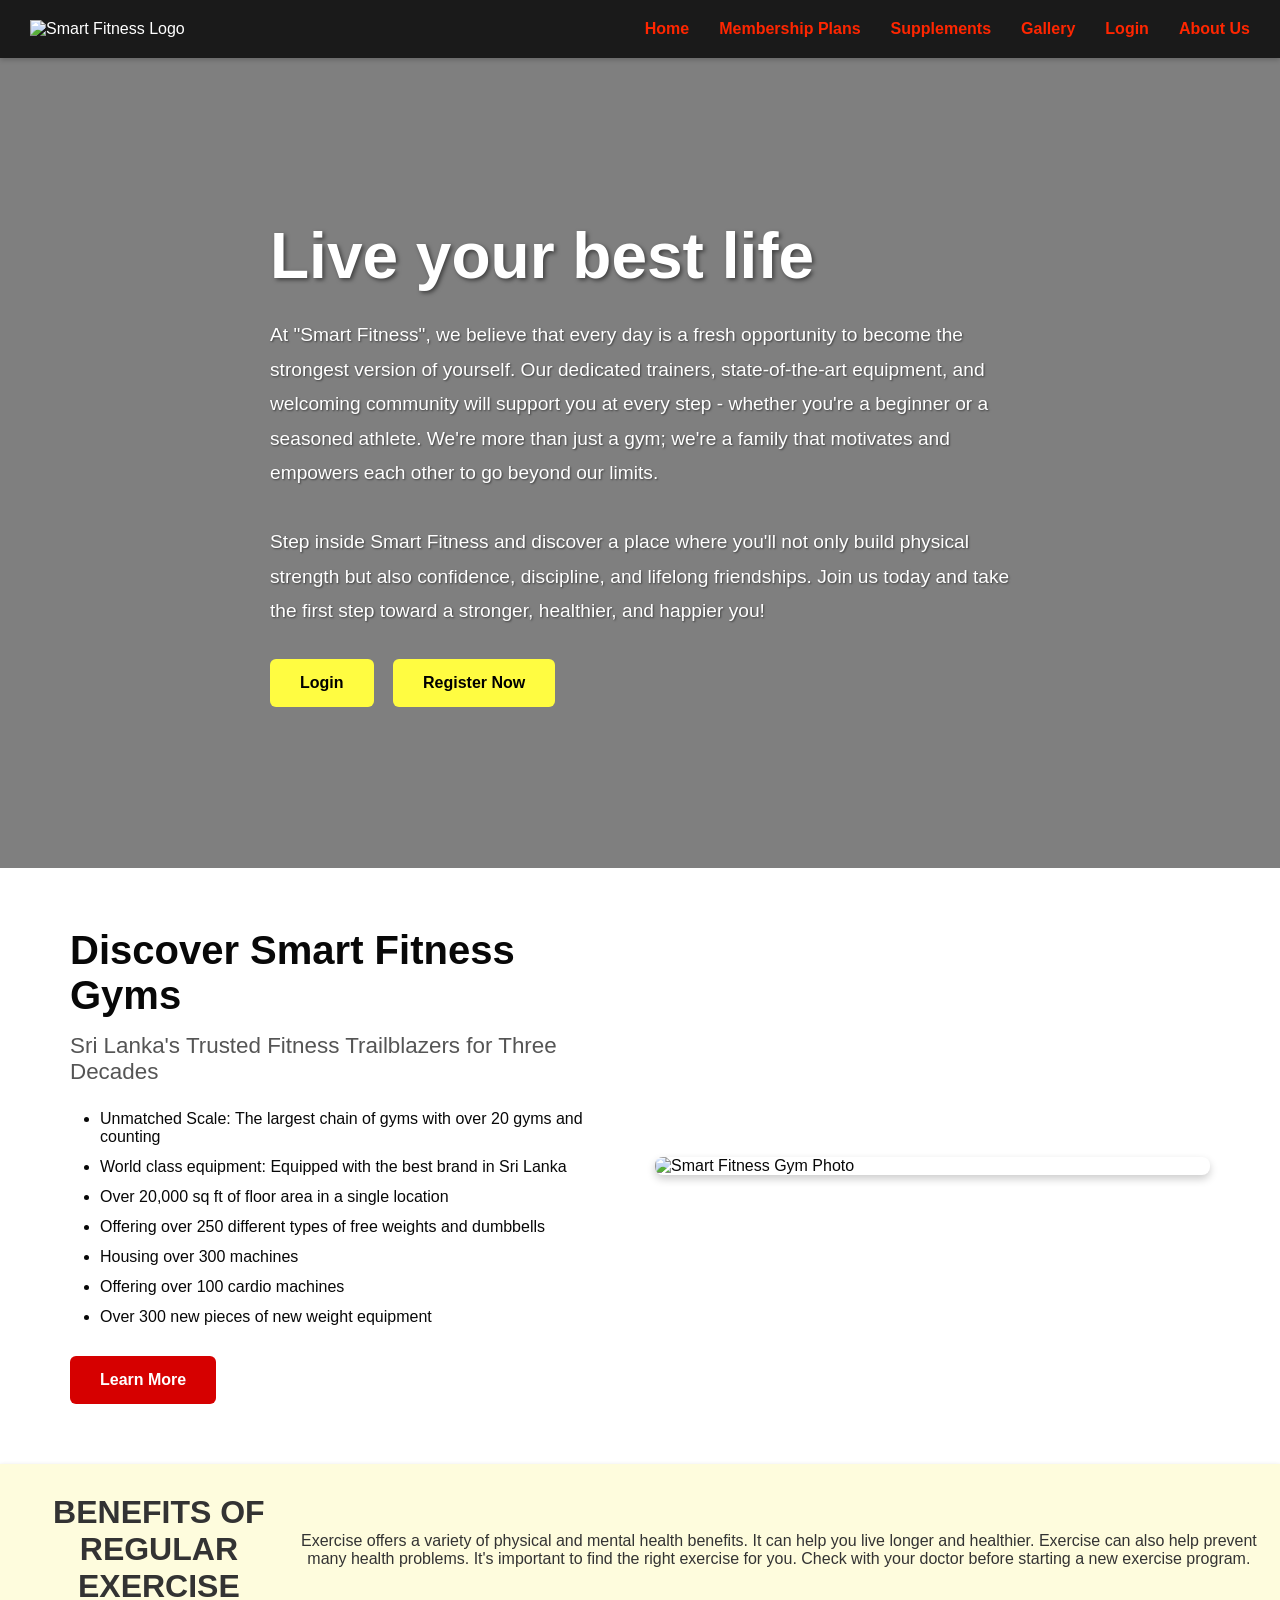
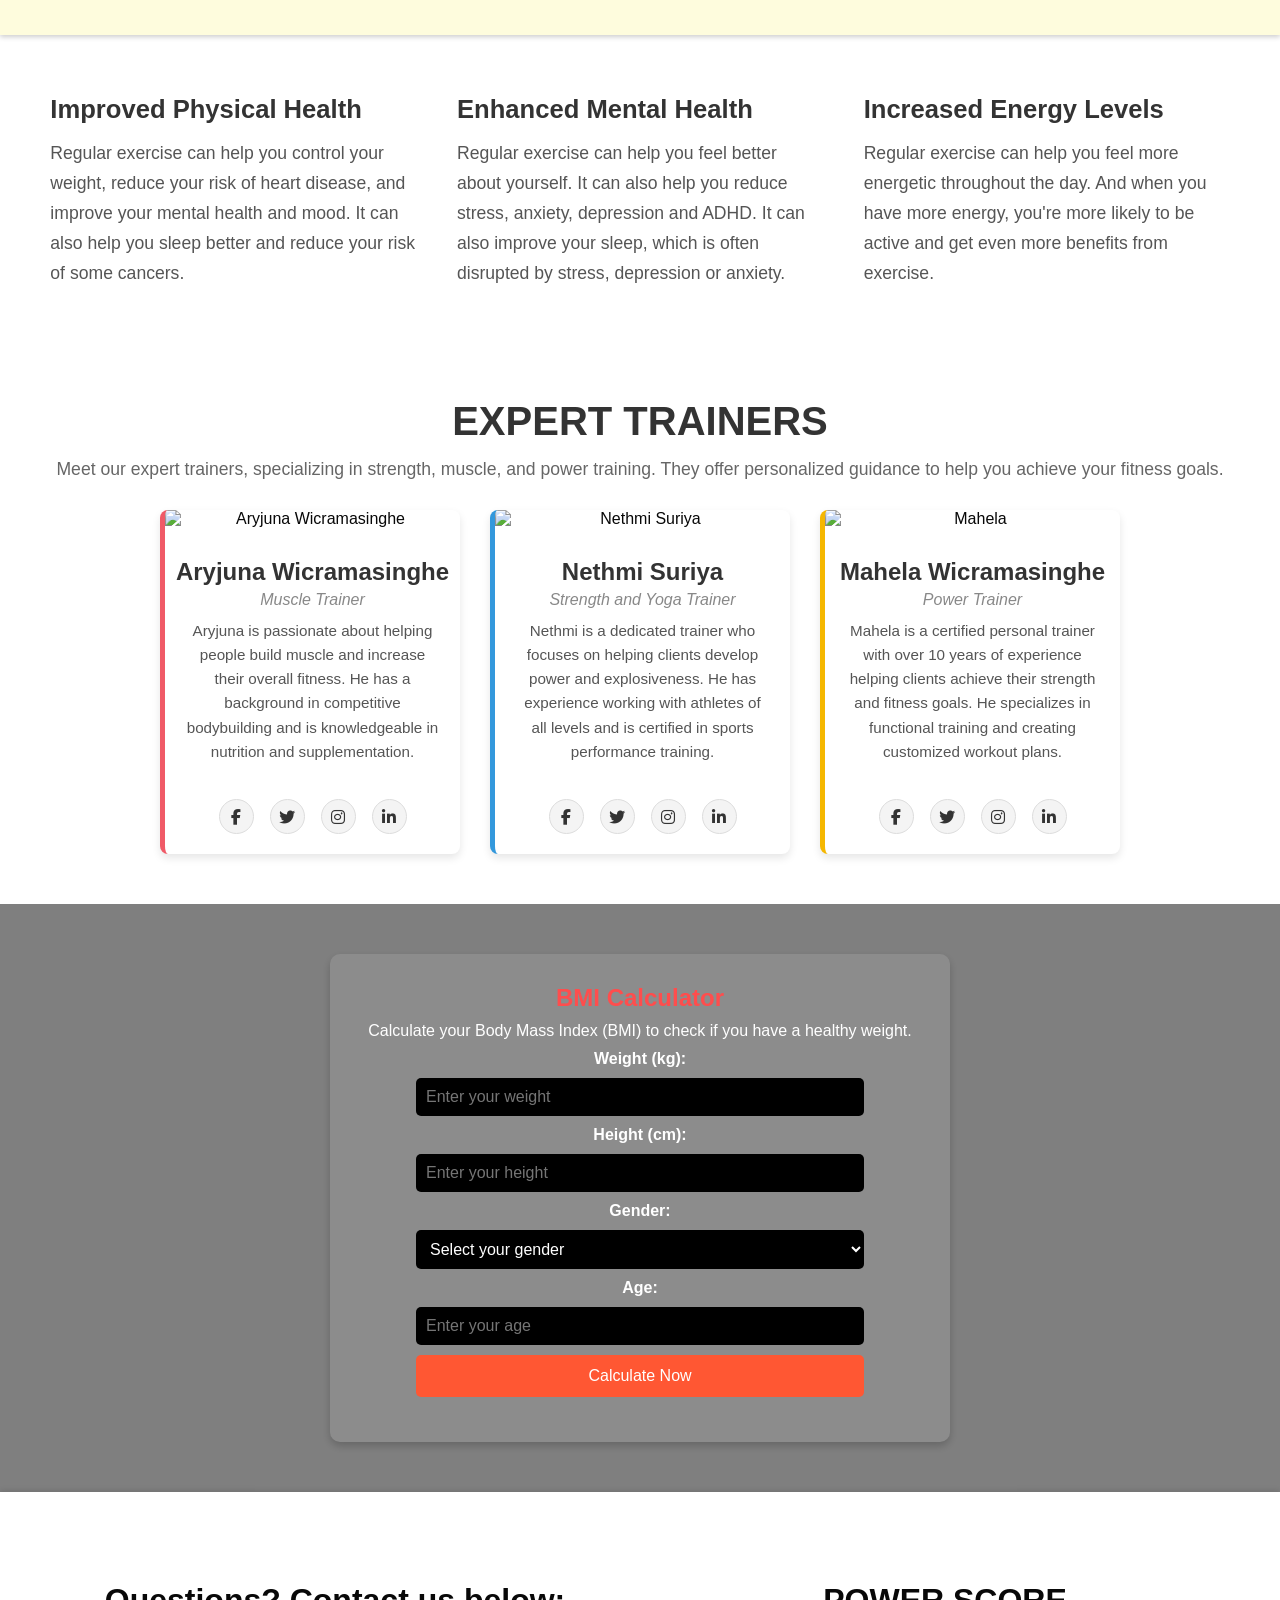
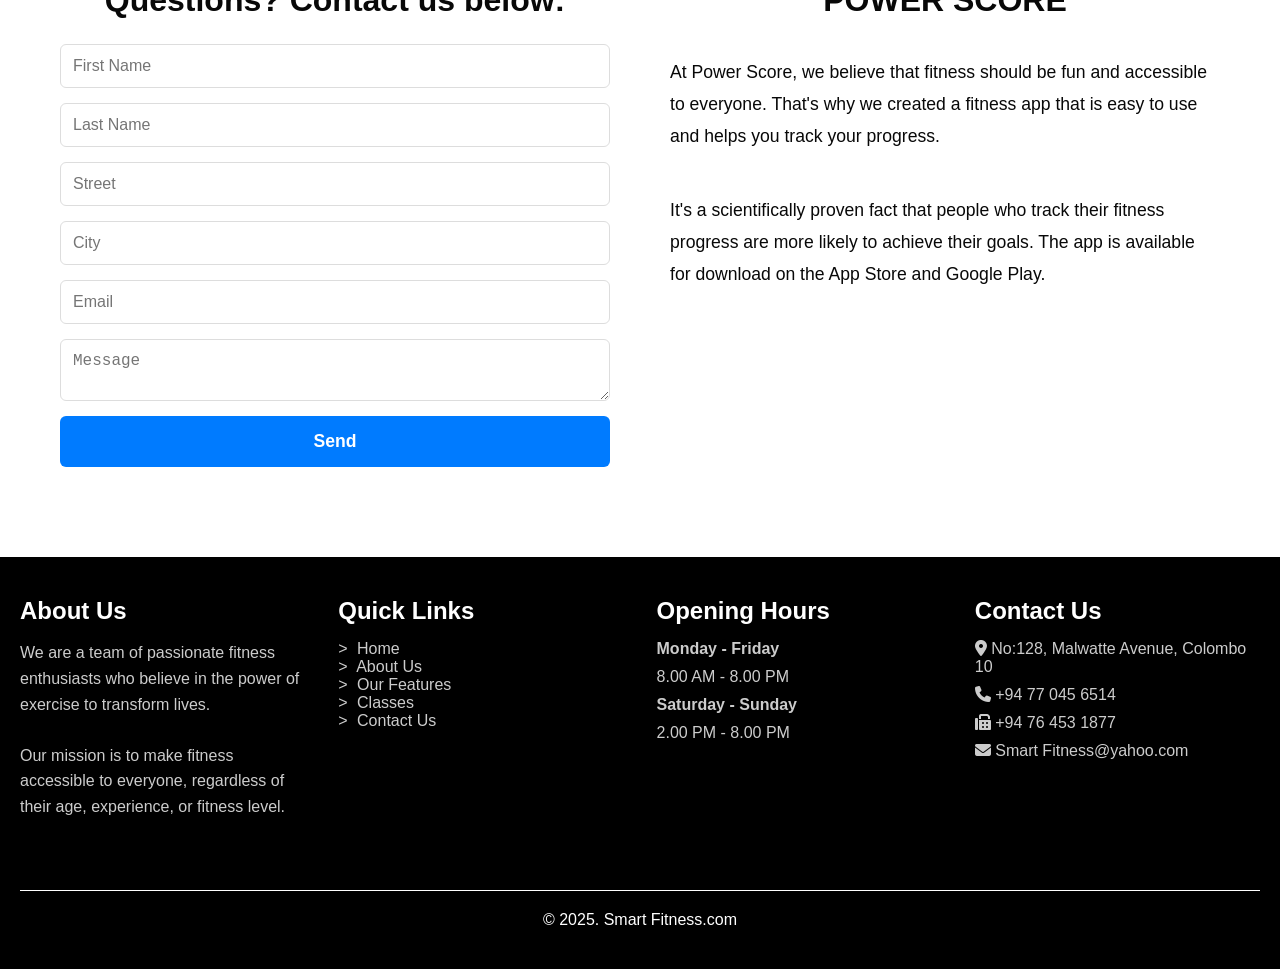
==== src/main/resources/templates/index.html @ 5c9c10d5 "Update README.md new" ====
<!DOCTYPE html>
<html lang="en">

<head>
    <meta charset="UTF-8">
    <meta name="viewport" content="width=device-width, initial-scale=1.0">
    <title>Smart Fitness Gyms</title>
    <link rel="stylesheet" href="style.css">
    <link rel="stylesheet" href="https://cdnjs.cloudflare.com/ajax/libs/font-awesome/6.4.0/css/all.min.css">
    <style>
        * {
            margin: 0;
            padding: 0;
            box-sizing: border-box;
            transition: all 0.3s ease-in-out;
        }

        body {
            font-family: 'Segoe UI', Tahoma, Geneva, Verdana, sans-serif;
            background-color: #f4f4f4;
            color: #333;
            animation: fadeIn 1s ease-in-out;
        }

        /* Header / Nav */
        header {
            display: flex;
            align-items: center;
            justify-content: space-between;
            padding: 20px 30px;
            background-color: #1a1a1a;
            color: white;
            box-shadow: 0 2px 5px rgba(0, 0, 0, 0.2);
        }

        .main-header {
            background-color: #1a1a1a;
        }

        .benefits-header {
            background-color: #fefcdd;
            color: #333;
            text-align: center;
            padding: 30px 20px;
        }

        header .logo img {
            height: 60px;
            width: auto;
            transition: transform 0.3s ease;
        }

        header .logo img:hover {
            transform: scale(1.1);
        }

        nav ul {
            list-style: none;
            display: flex;
            gap: 30px;
        }

        nav ul li a {
            color: #ff2600;
            text-decoration: none;
            font-weight: 600;
            position: relative;
        }

        nav ul li a::before {
            content: '';
            position: absolute;
            width: 100%;
            height: 2px;
            bottom: -5px;
            left: 0;
            background-color: #0433ff;
            visibility: hidden;
            transform: scaleX(0);
            transition: all 0.3s ease-in-out 0s;
        }

        nav ul li a:hover::before {
            visibility: visible;
            transform: scaleX(1);
        }

        nav ul li a:hover {
            color: #0433ff;
        }

        /* Hero Section */
        .hero {
            position: relative;
            height: 90vh;
            display: flex;
            align-items: center;
            justify-content: center;
            text-align: left;
            color: #ffffff;
            background-size: cover;
            background-position: center;
            animation: changeBackground 15s infinite ease-in-out;
        }

        .overlay {
            position: absolute;
            top: 0;
            left: 0;
            right: 0;
            bottom: 0;
            background-color: rgba(0, 0, 0, 0.5);
        }

        .hero-content {
            position: relative;
            max-width: 800px;
            padding: 0 30px;
            opacity: 0;
            animation: fadeInUp 1s ease-in-out forwards;
            animation-delay: 0.5s;
        }

        .hero-content h1 {
            font-size: 4rem;
            margin-bottom: 25px;
            text-shadow: 2px 2px 4px rgba(0, 0, 0, 0.5);
        }

        .hero-content p {
            font-size: 1.2rem;
            margin-bottom: 30px;
            line-height: 1.8;
            text-shadow: 1px 1px 2px rgba(0, 0, 0, 0.5);
        }

        .hero-buttons .btn {
            display: inline-block;
            background-color: #fffc41;
            color: #000000;
            padding: 15px 30px;
            margin-right: 15px;
            text-decoration: none;
            border-radius: 6px;
            font-weight: 600;
            transition: transform 0.3s ease, background-color 0.3s ease;
            opacity: 0;
            animation: fadeInUp 1s ease-in-out forwards;
            animation-delay: 1s;
        }

        .hero-buttons .btn:hover {
            background-color: #ff2600;
            transform: translateY(-5px);
        }

        /* Container for the Two-Column Layout */
        .container {
            display: flex;
            flex-wrap: wrap;
            max-width: 1200px;
            margin: 60px auto;
            padding: 0 30px;
        }

        /* Text Column */
        .info {
            flex: 1;
            margin-right: 30px;
            animation: slideInLeft 1s ease-in-out;
        }

        .info h1 {
            font-size: 2.5rem;
            margin-bottom: 15px;
        }

        .subtitle {
            font-size: 1.4rem;
            margin-bottom: 25px;
            color: #555;
        }

        .info ul {
            list-style-type: disc;
            margin-left: 30px;
            margin-bottom: 30px;
        }

        .info li {
            margin-bottom: 12px;
        }

        /* Button Style */
        .btn {
            display: inline-block;
            background-color: #d60000;
            color: #fff;
            text-decoration: none;
            padding: 15px 30px;
            border-radius: 6px;
            font-weight: 600;
            transition: transform 0.3s ease, background-color 0.3s ease;
        }

        .btn:hover {
            background-color: #ff2e2e;
            transform: translateY(-5px);
        }

        /* Image Column */
        .image-container {
            flex: 1;
            display: flex;
            align-items: center;
            justify-content: center;
            animation: slideInRight 1s ease-in-out;
        }

        .image-container img {
            width: 100%;
            height: auto;
            border-radius: 8px;
            box-shadow: 0 4px 8px rgba(0, 0, 0, 0.2);
            animation: pulse 2s infinite;
        }

        @keyframes pulse {
            0% {
                transform: scale(1);
            }

            50% {
                transform: scale(1.03);
            }

            100% {
                transform: scale(1);
            }
        }

        /* Brand / Instagram Section */
        .brand-section {
            max-width: 1200px;
            margin: 30px auto;
            padding: 0 30px;
            text-align: left;
        }

        .brand-section img {
            height: 60px;
            width: auto;
            margin-bottom: 15px;
        }

        .brand-section h2 {
            font-size: 1.8rem;
            margin-bottom: 8px;
        }

        .brand-section p {
            margin-bottom: 15px;
        }

        .brand-section a {
            color: #007bff;
            text-decoration: none;
            font-weight: 600;
        }

        .brand-section a:hover {
            text-decoration: underline;
        }

        /* Responsive Adjustments */
        @media (max-width: 768px) {
            .container {
                flex-direction: column;
            }

            .info {
                margin-right: 0;
                margin-bottom: 30px;
            }

            .image-container {
                margin-bottom: 30px;
            }
        }

        /* Benefits Section */
        .benefits {
            display: flex;
            justify-content: space-around;
            padding: 60px 30px;
            text-align: left;
        }

        .benefit {
            width: 30%;
            text-align:
                left;
            opacity: 0;
            animation: fadeInUp 1s ease-in-out forwards;
        }

        .benefit:nth-child(1) {
            animation-delay: 0.3s;
        }

        .benefit:nth-child(2) {
            animation-delay: 0.6s;
        }

        .benefit:nth-child(3) {
            animation-delay: 0.9s;
        }

        .benefit h2 {
            font-size: 1.6rem;
            margin-bottom: 15px;
            color: #333;
        }

        .benefit p {
            font-size: 1.1rem;
            line-height: 1.7;
            color: #555;
        }

        /* Get in Touch Section */
        .get-in-touch {
            display: flex;
            padding: 60px 30px;
            background-color: #fff;
            opacity: 0;
            animation: fadeIn 1.5s ease-in-out forwards;
            box-shadow: 0 -2px 5px rgba(0, 0, 0, 0.1);
        }

        .contact-form {
            width: 50%;
            padding: 30px;
            text-align: center;
            animation: slideInLeft 1s ease-in-out;
        }

        .contact-form .logo img {
            max-width: 180px;
            margin-bottom: 20px;
        }

        .contact-form h1 {
            font-size: 2rem;
            margin-bottom: 25px;
        }

        .contact-form form {
            display: grid;
            grid-gap: 15px;
        }

        .contact-form input,
        .contact-form textarea {
            padding: 12px;
            border: 1px solid #ddd;
            border-radius: 6px;
            font-size: 1rem;
            transition: border-color 0.3s ease;
        }

        .contact-form input:focus,
        .contact-form textarea:focus {
            border-color: #007bff;
            outline: none;
        }

        .contact-form button {
            padding: 15px 30px;
            background-color: #007bff;
            color: white;
            border: none;
            border-radius: 6px;
            cursor: pointer;
            font-size: 1.1rem;
            font-weight: 600;
            transition: transform 0.3s ease, background-color 0.3s ease;
        }

        .contact-form button:hover {
            background-color: #0056b3;
            transform: translateY(-5px);
        }

        .app-info {
            width: 50%;
            padding: 30px;
            text-align: left;
            animation: slideInRight 1s ease-in-out;
        }

        .app-info h2 {
            font-size: 2rem;
            margin-bottom: 20px;
            text-align: center;
        }

        .app-info p {
            font-size: 1.1rem;
            line-height: 1.8;
            margin-bottom: 25px;
        }

        /* Image Background Animation */
        @keyframes changeBackground {
            0% {
                background-image: url("/images/BG1.jpg");
            }

            25% {
                background-image: url("/images/BG2.jpg");
            }

            50% {
                background-image: url("/images/BG3.jpg");
            }

            75% {
                background-image: url("/images/BG4.jpg");
            }

            100% {
                background-image: url("/images/loginBG5.jpg");
            }
        }

        /* Fade In Animation */
        @keyframes fadeIn {
            from {
                opacity: 0;
            }

            to {
                opacity: 1;
            }
        }

        /* Fade In Up Animation */
        @keyframes fadeInUp {
            from {
                transform: translateY(30px);
                opacity: 0;
            }

            to {
                transform: translateY(0);
                opacity: 1;
            }
        }

        /* Slide In Left Animation */
        @keyframes slideInLeft {
            from {
                transform: translateX(-100px);
                opacity: 0;
            }

            to {
                transform: translateX(0);
                opacity: 1;
            }
        }

        /* Slide In Right Animation */
        @keyframes slideInRight {
            from {
                transform: translateX(100px);
                opacity: 0;
            }

            to {
                transform: translateX(0);
                opacity: 1;
            }
        }

        /* Reset & Global Styles */
        * {
            margin: 0;
            padding: 0;
            box-sizing: border-box;
            transition: all 0.3s ease-in-out;
        }

        body {
            font-family: 'Segoe UI', Tahoma, Geneva, Verdana, sans-serif;
            background-color: #ffffff;
            color: #080808;
            animation: fadeIn 1s ease-in-out;
        }



        /* ... (Other styles from previous responses) ... */

        .footer {
            background-color: #000000;
            color: #fff;
            padding: 40px 20px;
            text-align: left;
        }

        .footer-content {
            display: flex;
            flex-wrap: wrap;
            justify-content: space-between;
            max-width: 2500px;
            margin: 0 auto;
        }

        .footer-section {
            width: 23%;
            margin-bottom: 20px;
        }

        .about-us p {
            line-height: 1.6;
            color: #ccc;
        }

        .footer-logo {
            max-width: 20px;
            /* Adjusted logo size */
            margin-bottom: 10px;

        }

        .footer-section h2 {
            font-size: 1.5rem;
            margin-bottom: 15px;
            color: #fff;
        }

        .footer-section p,
        .footer-section ul li a {
            color: #ccc;
            text-decoration: none;
            margin-bottom: 10px;
        }

        .footer-section ul {
            list-style: none;
            padding: 0;
        }

        .footer-section ul li a::before {
            content: ">";
            margin-right: 5px;
        }

        .social-icons {
            margin-top: 20px;
        }

        .social-icons a {
            display: inline-flex;
            justify-content: center;
            align-items: center;
            width: 40px;
            height: 40px;
            border: 1px solid #fff;
            border-radius: 50%;
            margin-right: 10px;
            color: #ffffff;
            opacity: 1.0;
            text-decoration: none;
            transition: background-color 0.3s ease;
        }


        .social-icons a:hover {
            background-color: #f4ecec;
            color: #121111;
        }

        .footer-bottom {
            text-align: center;
            padding-top: 20px;
            border-top: 1px solid #ffffff;
            margin-top: 40px;
            width: 100%;
        }

        /* Trainer styles moved to style.css */

        /* Remaining trainer styles moved to style.css */

        /* BMI Calculator Section */
        .bmi-calculator {
            display: flex;
            justify-content: center;
            align-items: center;
            padding: 40px 0;
            background: #000000;
        }

        .bmi-title {
            font-size: 24px;
            font-weight: bold;
            color: #00f900;
            /* Green */
            text-align: center;
            margin-bottom: 15px;
        }

        .bmi-container {
            background: #292929;
            padding: 25px;
            border-radius: 10px;
            text-align: center;
            width: 350px;
            box-shadow: 0px 4px 10px rgb(255, 255, 255, 0.1);
            animation: fadeIn 1s ease-in-out;
        }

        .bmi-container h2 {
            color: #ff4d4d;
            margin-bottom: 10px;
        }

        .bmi-container label {
            display: block;
            margin: 10px 0 5px;
            color: #ffffff;
            font-weight: bold;
        }

        .bmi-description {
            color: #ffffff;
            /* Orange-Red */
            font-size: 16px;
            text-align: center;
            margin-top: 10px;
        }

        .bmi-container input,
        .bmi-container select {
            width: 100%;
            padding: 10px;
            border: none;
            border-radius: 5px;
            background: #000000;
            color: #fff;
            transition: 0.3s;
        }

        .bmi-container input:focus,
        .bmi-container select:focus {
            outline: none;
            border: 2px solid #ff4d4d;
            box-shadow: 0px 0px 8px rgba(255, 77, 77, 0.7);
        }

        .bmi-container button {
            margin-top: 15px;
            width: 100%;
            padding: 12px;
            background: #ff4d4d;
            color: white;
            border: none;
            border-radius: 5px;
            font-size: 16px;
            cursor: pointer;
            transition: 0.3s;
        }

        .bmi-container button:hover {
            background: #e60000;
            transform: scale(1.05);
        }

        .result {
            margin-top: 15px;
            font-size: 18px;
            color: #ff4d4d;
            opacity: 0;
            transform: translateY(-10px);
            transition: opacity 0.5s ease-in-out, transform 0.5s ease-in-out;
        }

        .result.show {
            opacity: 1;
            transform: translateY(0);
        }

        /* BMI Section Styling */
        .bmi-calculator {
            position: relative;
            text-align: center;
            padding: 50px 20px;
            color: white;
            background: url('/images/BG5.jpg') no-repeat center center/cover;
            /* Replace with your image */
            animation: fadeIn 2s ease-in-out;
        }

        /* Dark overlay for better text readability */
        .bmi-calculator::before {
            content: "";
            position: absolute;
            top: 0;
            left: 0;
            width: 100%;
            height: 100%;
            background: rgba(0, 0, 0, 0.5);
            /* Adjust opacity as needed */
            z-index: 1;
        }

        /* Container Styling */
        .bmi-container {
            position: relative;
            z-index: 2;
            background: rgba(255, 255, 255, 0.1);
            /* Slight transparent background */
            padding: 30px;
            border-radius: 10px;
            width: 50%;
            margin: auto;
            box-shadow: 0 4px 8px rgba(0, 0, 0, 0.2);
        }

        /* Form Elements */
        .bmi-container label,
        .bmi-container input,
        .bmi-container select,
        .bmi-container button {
            display: block;
            width: 80%;
            margin: 10px auto;
            font-size: 16px;
        }

        .bmi-container input,
        .bmi-container select {
            padding: 10px;
            border-radius: 5px;
            border: none;
        }

        .bmi-container button {
            padding: 12px 20px;
            background: #ff5733;
            color: white;
            border: none;
            border-radius: 5px;
            cursor: pointer;
            transition: background 0.3s;
        }

        .bmi-container button:hover {
            background: #e74c3c;
        }

        /* Fade-in Animation */
        @keyframes fadeIn {
            from {
                opacity: 0;
                transform: translateY(20px);
            }

            to {
                opacity: 1;
                transform: translateY(0);
            }
        }
    </style>
</head>
<script></script>

<body>
    <header class="main-header">
        <div class="logo">
            <img src="images/111.png" alt="Smart Fitness Logo" />
        </div>
        <nav>
            <ul>
                <li><a href="#">Home</a></li>
                <li><a href="/memplan">Membership Plans</a></li>
                <li><a href="/supplements">Supplements</a></li>
                <li><a href="/gallery">Gallery</a></li>
                <li><a href="/login">Login</a></li>
                <li><a href="/About_us">About Us</a></li>
            </ul>
        </nav>
    </header>

    <section class="hero" id="home">
        <div class="overlay"></div>
        <div class="hero-content">
            <h1>Live your best life</h1>
            <p>
                At "Smart Fitness", we believe that every day is a fresh opportunity to become the strongest version of
                yourself. Our dedicated trainers, state-of-the-art equipment, and welcoming community will support you
                at every step - whether you're a beginner or a seasoned athlete. We're more than just a gym; we're a
                family that motivates and empowers each other to go beyond our limits.<br><br>
                Step inside Smart Fitness and discover a place where you'll not only build physical strength but also
                confidence, discipline, and lifelong friendships. Join us today and take the first step toward a
                stronger, healthier, and happier you!
            </p>
            <div class="hero-buttons">
                <a href="/login" class="btn">Login</a>
                <a href="/register" class="btn">Register Now</a>
            </div>
        </div>
    </section>

    <div class="container">
        <div class="info">
            <h1>Discover Smart Fitness Gyms</h1>
            <p class="subtitle">Sri Lanka's Trusted Fitness Trailblazers for Three Decades</p>
            <ul>
                <li>Unmatched Scale: The largest chain of gyms with over 20 gyms and counting</li>
                <li>World class equipment: Equipped with the best brand in Sri Lanka</li>
                <li>Over 20,000 sq ft of floor area in a single location</li>
                <li>Offering over 250 different types of free weights and dumbbells</li>
                <li>Housing over 300 machines</li>
                <li>Offering over 100 cardio machines</li>
                <li>Over 300 new pieces of new weight equipment</li>
            </ul>
            <a href="/About_us" class="btn">Learn More</a>
        </div>
        <div class="image-container">
            <img src="images/222.jpg" alt="Smart Fitness Gym Photo" />
        </div>
    </div>

    <header class="benefits-header">
        <h1>BENEFITS OF REGULAR EXERCISE</h1>
        <p>Exercise offers a variety of physical and mental health benefits. It can help you live longer and healthier.
            Exercise can also help prevent many health problems. It's important to find the right exercise for you.
            Check with your doctor before starting a new exercise program.</p>
    </header>

    <section class="benefits">
        <div class="benefit">
            <h2>Improved Physical Health</h2>
            <p>Regular exercise can help you control your weight, reduce your risk of heart disease, and improve your
                mental health and mood. It can also help you sleep better and reduce your risk of some cancers.</p>
        </div>
        <div class="benefit">
            <h2>Enhanced Mental Health</h2>
            <p>Regular exercise can help you feel better about yourself. It can also help you reduce stress, anxiety,
                depression and ADHD. It can also improve your sleep, which is often disrupted by stress, depression or
                anxiety.</p>
        </div>
        <div class="benefit">
            <h2>Increased Energy Levels</h2>
            <p>Regular exercise can help you feel more energetic throughout the day. And when you have more energy,
                you're more likely to be active and get even more benefits from exercise.</p>
        </div>
    </section>
    <section class="trainers">
        <div class="trainers-header">
            <h2>EXPERT TRAINERS</h2>
            <p>Meet our expert trainers, specializing in strength, muscle, and power training. They offer personalized
                guidance to help you achieve your fitness goals.</p>
        </div>
        <div class="trainers-container">
            <div class="trainer">
                <div class="trainer-image">
                    <img src="/images/T1.jpg" alt="Aryjuna Wicramasinghe">
                </div>
                <h3>Aryjuna Wicramasinghe</h3>
                <p class="trainer-title">Muscle Trainer</p>
                <p class="trainer-description">Aryjuna is passionate about helping people build muscle and increase
                    their overall fitness. He has a background in competitive bodybuilding and is knowledgeable in
                    nutrition and supplementation.</p>
                <div class="trainer-social">
                    <a href="#"><i class="fab fa-facebook-f"></i></a>
                    <a href="#"><i class="fab fa-twitter"></i></a>
                    <a href="#"><i class="fab fa-instagram"></i></a>
                    <a href="#"><i class="fab fa-linkedin-in"></i></a>
                </div>
            </div>
            <div class="trainer">
                <div class="trainer-image">
                    <img src="/images/T3.jpg" alt="Nethmi Suriya">
                </div>
                <h3>Nethmi Suriya</h3>
                <p class="trainer-title">Strength and Yoga Trainer</p>
                <p class="trainer-description">Nethmi is a dedicated trainer who focuses on helping clients develop
                    power and explosiveness. He has experience working with athletes of all levels and is certified in
                    sports performance training.</p>
                <div class="trainer-social">
                    <a href="#"><i class="fab fa-facebook-f"></i></a>
                    <a href="#"><i class="fab fa-twitter"></i></a>
                    <a href="#"><i class="fab fa-instagram"></i></a>
                    <a href="#"><i class="fab fa-linkedin-in"></i></a>
                </div>
            </div>
            <div class="trainer">
                <div class="trainer-image">
                    <img src="/images/T2.webp" alt="Mahela">
                </div>
                <h3>Mahela Wicramasinghe</h3>
                <p class="trainer-title">Power Trainer</p>
                <p class="trainer-description">Mahela is a certified personal trainer with over 10 years of experience
                    helping clients achieve their strength and fitness goals. He specializes in functional training and
                    creating customized workout plans.</p>
                <div class="trainer-social">
                    <a href="#"><i class="fab fa-facebook-f"></i></a>
                    <a href="#"><i class="fab fa-twitter"></i></a>
                    <a href="#"><i class="fab fa-instagram"></i></a>
                    <a href="#"><i class="fab fa-linkedin-in"></i></a>
                </div>
            </div>
        </div>
    </section>
    <section class="bmi-calculator">
        <div class="bmi-container">
            <h2>BMI Calculator</h2>
            <p>Calculate your Body Mass Index (BMI) to check if you have a healthy weight.</p>

            <label for="weight">Weight (kg):</label>
            <input type="number" id="weight" placeholder="Enter your weight" required>

            <label for="height">Height (cm):</label>
            <input type="number" id="height" placeholder="Enter your height" required>

            <label for="gender">Gender:</label>
            <select id="gender">
                <option value="" disabled selected>Select your gender</option>
                <option value="male">Male</option>
                <option value="female">Female</option>
            </select>

            <label for="age">Age:</label>
            <input type="number" id="age" placeholder="Enter your age" required>

            <button onclick="calculateBMI()">Calculate Now</button>

            <p id="bmi-result" class="result"></p>
        </div>
        <script>
            function calculateBMI() {
                const weight = parseFloat(document.getElementById("weight").value);
                const height = parseFloat(document.getElementById("height").value);
                const gender = document.getElementById("gender").value;
                const age = parseInt(document.getElementById("age").value);
                const resultBox = document.getElementById("bmi-result");

                if (!weight || !height || !gender || !age) {
                    resultBox.textContent = "Please fill in all fields.";
                    resultBox.classList.add("show");
                    return;
                }

                // BMI calculation
                const heightM = height / 100;
                const bmi = weight / (heightM * heightM);
                let category = "";
                if (bmi < 18.5) category = "Underweight";
                else if (bmi < 25) category = "Normal weight";
                else if (bmi < 30) category = "Overweight";
                else category = "Obese";

                resultBox.textContent = `Your BMI is ${bmi.toFixed(1)} (${category})`;
                resultBox.classList.add("show");
            }
        </script>
    </section>



    <section class="get-in-touch">
        <div class="contact-form">
            <h1>Questions? Contact us below:</h1>
            <form id="contactForm">
                <input type="text" name="firstName" placeholder="First Name" required>
                <input type="text" name="lastName" placeholder="Last Name" required>
                <input type="text" name="street" placeholder="Street" required>
                <input type="text" name="city" placeholder="City" required>
                <input type="email" name="email" placeholder="Email" required>
                <textarea name="message" placeholder="Message" required></textarea>
                <button type="submit">Send</button>
                <div id="formMessage"
                    style="display:none; margin-top: 15px; padding: 15px; border-radius: 5px; text-align: center; font-weight: 500;">
                </div>
            </form>
        </div>

        <script>
            document.getElementById("contactForm").addEventListener("submit", async function (e) {
                e.preventDefault();

                const formMessage = document.getElementById("formMessage");
                const formData = {
                    firstName: this.elements.firstName.value,
                    lastName: this.elements.lastName.value,
                    street: this.elements.street.value,
                    city: this.elements.city.value,
                    email: this.elements.email.value,
                    message: this.elements.message.value
                };

                try {
                    const response = await fetch("/contact", {
                        method: "POST",
                        headers: {
                            "Content-Type": "application/json"
                        },
                        body: JSON.stringify(formData)
                    });

                    const result = await response.json();

                    if (result.success) {
                        formMessage.textContent = "✅ " + result.message;
                        formMessage.style.backgroundColor = "#d4edda";
                        formMessage.style.color = "#155724";
                        formMessage.style.border = "1px solid #c3e6cb";
                        formMessage.style.display = "block";
                        this.reset(); // Reset the form
                    } else {
                        formMessage.textContent = "❌ " + result.message;
                        formMessage.style.backgroundColor = "#f8d7da";
                        formMessage.style.color = "#721c24";
                        formMessage.style.border = "1px solid #f5c6cb";
                        formMessage.style.display = "block";
                    }
                } catch (error) {
                    formMessage.textContent = "❌ Error sending message. Please try again.";
                    formMessage.style.backgroundColor = "#f8d7da";
                    formMessage.style.color = "#721c24";
                    formMessage.style.border = "1px solid #f5c6cb";
                    formMessage.style.display = "block";
                }
            });
        </script>


        <div class="app-info">
            <h2>POWER SCORE</h2>
            <br>
            <p>At Power Score, we believe that fitness should be fun and accessible to everyone. That's why we created a
                fitness app that is easy to use and helps you track your progress.</p>
            <br>
            <p>It's a scientifically proven fact that people who track their fitness progress are more likely to achieve
                their goals. The app is available for download on the App Store and Google Play.</p>
            <br><br>
        </div>
    </section>

    <footer class="footer">
        <div class="footer-content">
            <div class="footer-section about-us">
                <h2>About Us</h2>
                <p>We are a team of passionate fitness enthusiasts who believe in the power of exercise to transform
                    lives.<br><br> Our mission is to make fitness accessible to everyone, regardless of their age,
                    experience, or fitness level.</p>
            </div>
            <div class="footer-section quick-links">
                <h2>Quick Links</h2>
                <ul>
                    <li><a href="/index"> Home</a></li>
                    <li><a href="/About_us"> About Us</a></li>
                    <li><a href="/About_us#features"> Our Features</a></li>
                    <li><a href="/About_us#classes"> Classes</a></li>
                    <li><a href="/About_us#ContactUs"> Contact Us</a></li>
                </ul>
            </div>
            <div class="footer-section opening-hours">
                <h2>Opening Hours</h2>
                <p><strong>Monday - Friday</strong></p>
                <p>8.00 AM - 8.00 PM</p>
                <p><strong>Saturday - Sunday</strong></p>
                <p>2.00 PM - 8.00 PM</p>
            </div>
            <div class="footer-section contact-us">
                <h2>Contact Us</h2>
                <p><i class="fas fa-map-marker-alt"></i> No:128, Malwatte Avenue, Colombo 10</p>
                <p><i class="fas fa-phone"></i> +94 77 045 6514 </p>
                <p><i class="fas fa-fax"></i> +94 76 453 1877 </p>
                <p><i class="fas fa-envelope"></i> Smart Fitness@yahoo.com</p>
            </div>
        </div>
        <div class="footer-bottom">
            <p>&copy; 2025. Smart Fitness.com</p>
        </div>
    </footer>

</body>

</html>
---- src/main/resources/templates/style.css ----
* {
    margin: 0;
    padding: 0;
    box-sizing: border-box;
    transition: all 0.3s ease-in-out;
}

body {
    font-family: 'Segoe UI', Tahoma, Geneva, Verdana, sans-serif;
    background-color: #f4f4f4;
    color: #333;
    animation: fadeIn 1s ease-in-out;
}

/* Header / Nav */
header {
    display: flex;
    align-items: center;
    justify-content: space-between;
    padding: 20px 30px;
    background-color: #1a1a1a;
    color: white;
    box-shadow: 0 2px 5px rgba(0, 0, 0, 0.2);
}

.main-header {
    background-color: #1a1a1a;
}

.benefits-header {
    background-color: #fefcdd;
    color: #333;
    text-align: center;
    padding: 30px 20px;
}

header .logo img {
    height: 60px;
    width: auto;
    transition: transform 0.3s ease;
}

header .logo img:hover {
    transform: scale(1.1);
}

nav ul {
    list-style: none;
    display: flex;
    gap: 30px;
}

nav ul li a {
    color: #ff2600;
    text-decoration: none;
    font-weight: 600;
    position: relative;
}

nav ul li a::before {
    content: '';
    position: absolute;
    width: 100%;
    height: 2px;
    bottom: -5px;
    left: 0;
    background-color: #0433ff;
    visibility: hidden;
    transform: scaleX(0);
    transition: all 0.3s ease-in-out 0s;
}

nav ul li a:hover::before {
    visibility: visible;
    transform: scaleX(1);
}

nav ul li a:hover {
    color: #0433ff;
}

/* Hero Section */
.hero {
    position: relative;
    height: 90vh;
    display: flex;
    align-items: center;
    justify-content: center;
    text-align: left;
    color: #ffffff;
    background-size: cover;
    background-position: center;
    animation: changeBackground 15s infinite ease-in-out;
}

.overlay {
    position: absolute;
    top: 0;
    left: 0;
    right: 0;
    bottom: 0;
    background-color: rgba(0, 0, 0, 0.5);
}

.hero-content {
    position: relative;
    max-width: 800px;
    padding: 0 30px;
    opacity: 0;
    animation: fadeInUp 1s ease-in-out forwards;
    animation-delay: 0.5s;
}

.hero-content h1 {
    font-size: 4rem;
    margin-bottom: 25px;
    text-shadow: 2px 2px 4px rgba(0, 0, 0, 0.5);
}

.hero-content p {
    font-size: 1.2rem;
    margin-bottom: 30px;
    line-height: 1.8;
    text-shadow: 1px 1px 2px rgba(0, 0, 0, 0.5);
}

.hero-buttons .btn {
    display: inline-block;
    background-color: #fffc41;
    color: #000000;
    padding: 15px 30px;
    margin-right: 15px;
    text-decoration: none;
    border-radius: 6px;
    font-weight: 600;
    transition: transform 0.3s ease, background-color 0.3s ease;
    opacity: 0;
    animation: fadeInUp 1s ease-in-out forwards;
    animation-delay: 1s;
}

.hero-buttons .btn:hover {
    background-color: #ff2600;
    transform: translateY(-5px);
}

/* Container for the Two-Column Layout */
.container {
    display: flex;
    flex-wrap: wrap;
    max-width: 1200px;
    margin: 60px auto;
    padding: 0 30px;
}

/* Text Column */
.info {
    flex: 1;
    margin-right: 30px;
    animation: slideInLeft 1s ease-in-out;
}

.info h1 {
    font-size: 2.5rem;
    margin-bottom: 15px;
}

.subtitle {
    font-size: 1.4rem;
    margin-bottom: 25px;
    color: #555;
}

.info ul {
    list-style-type: disc;
    margin-left: 30px;
    margin-bottom: 30px;
}

.info li {
    margin-bottom: 12px;
}

/* Button Style */
.btn {
    display: inline-block;
    background-color: #d60000;
    color: #fff;
    text-decoration: none;
    padding: 15px 30px;
    border-radius: 6px;
    font-weight: 600;
    transition: transform 0.3s ease, background-color 0.3s ease;
}

.btn:hover {
    background-color: #ff2e2e;
    transform: translateY(-5px);
}

/* Image Column */
.image-container {
    flex: 1;
    display: flex;
    align-items: center;
    justify-content: center;
    animation: slideInRight 1s ease-in-out;
}

.image-container img {
    width: 100%;
    height: auto;
    border-radius: 8px;
    box-shadow: 0 4px 8px rgba(0, 0, 0, 0.2);
    animation: pulse 2s infinite;
}

@keyframes pulse {
    0% { transform: scale(1); }
    50% { transform: scale(1.03); }
    100% { transform: scale(1); }
}

/* Brand / Instagram Section */
.brand-section {
    max-width: 1200px;
    margin: 30px auto;
    padding: 0 30px;
    text-align: left;
}

.brand-section img {
    height: 60px;
    width: auto;
    margin-bottom: 15px;
}

.brand-section h2 {
    font-size: 1.8rem;
    margin-bottom: 8px;
}

.brand-section p {
    margin-bottom: 15px;
}

.brand-section a {
    color: #007bff;
    text-decoration: none;
    font-weight: 600;
}

.brand-section a:hover {
    text-decoration: underline;
}

/* Responsive Adjustments */
@media (max-width: 768px) {
    .container {
        flex-direction: column;
    }
    .info {
        margin-right: 0;
        margin-bottom: 30px;
    }
    .image-container {
        margin-bottom: 30px;
    }
}

/* Benefits Section */
.benefits {
    display: flex;
    justify-content: space-around;
    padding: 60px 30px;
    text-align: left;
}

.benefit {
    width: 30%;
    text-align:
            left;
    opacity: 0;
    animation: fadeInUp 1s ease-in-out forwards;
}

.benefit:nth-child(1) { animation-delay: 0.3s; }
.benefit:nth-child(2) { animation-delay: 0.6s; }
.benefit:nth-child(3) { animation-delay: 0.9s; }

.benefit h2 {
    font-size: 1.6rem;
    margin-bottom: 15px;
    color: #333;
}

.benefit p {
    font-size: 1.1rem;
    line-height: 1.7;
    color: #555;
}

/* Get in Touch Section */
.get-in-touch {
    display: flex;
    padding: 60px 30px;
    background-color: #fff;
    opacity: 0;
    animation: fadeIn 1.5s ease-in-out forwards;
    box-shadow: 0 -2px 5px rgba(0, 0, 0, 0.1);
}

.contact-form {
    width: 50%;
    padding: 30px;
    text-align: center;
    animation: slideInLeft 1s ease-in-out;
}

.contact-form .logo img {
    max-width: 180px;
    margin-bottom: 20px;
}

.contact-form h1 {
    font-size: 2rem;
    margin-bottom: 25px;
}

.contact-form form {
    display: grid;
    grid-gap: 15px;
}

.contact-form input,
.contact-form textarea {
    padding: 12px;
    border: 1px solid #ddd;
    border-radius: 6px;
    font-size: 1rem;
    transition: border-color 0.3s ease;
}

.contact-form input:focus,
.contact-form textarea:focus {
    border-color: #007bff;
    outline: none;
}

.contact-form button {
    padding: 15px 30px;
    background-color: #007bff;
    color: white;
    border: none;
    border-radius: 6px;
    cursor: pointer;
    font-size: 1.1rem;
    font-weight: 600;
    transition: transform 0.3s ease, background-color 0.3s ease;
}

.contact-form button:hover {
    background-color: #0056b3;
    transform: translateY(-5px);
}

.app-info {
    width: 50%;
    padding: 30px;
    text-align: left;
    animation: slideInRight 1s ease-in-out;
}

.app-info h2 {
    font-size: 2rem;
    margin-bottom: 20px;
    text-align: center;
}

.app-info p {
    font-size: 1.1rem;
    line-height: 1.8;
    margin-bottom: 25px;
}

/* Image Background Animation */
@keyframes changeBackground {
    0%   { background-image: url("/static/images/BG1.jpg"); }
    25%  { background-image: url("/static/images/BG2.jpg"); }
    50%  { background-image: url("/static/images/BG3.jpg"); }
    75% { background-image: url("/static/images/BG4.jpg"); }
    100% { background-image: url("/static/images/loginBG5.jpg"); }
}

/* Fade In Animation */
@keyframes fadeIn {
    from { opacity: 0; }
    to { opacity: 1; }
}

/* Fade In Up Animation */
@keyframes fadeInUp {
    from { transform: translateY(30px); opacity: 0; }
    to { transform: translateY(0); opacity: 1; }
}

/* Slide In Left Animation */
@keyframes slideInLeft {
    from { transform: translateX(-100px); opacity: 0; }
    to { transform: translateX(0); opacity: 1; }
}

/* Slide In Right Animation */
@keyframes slideInRight {
    from { transform: translateX(100px); opacity: 0; }
    to { transform: translateX(0); opacity: 1; }
}
/* Reset & Global Styles */
* {
    margin: 0;
    padding: 0;
    box-sizing: border-box;
    transition: all 0.3s ease-in-out;
}

body {
    font-family: 'Segoe UI', Tahoma, Geneva, Verdana, sans-serif;
    background-color: #ffffff;
    color: #080808;
    animation: fadeIn 1s ease-in-out;
}



/* ... (Other styles from previous responses) ... */

.footer {
    background-color: #000000;
    color: #fff;
    padding: 40px 20px;
    text-align: left;
}

.footer-content {
    display: flex;
    flex-wrap: wrap;
    justify-content: space-between;
    max-width: 2500px;
    margin: 0 auto;
}

.footer-section {
    width: 23%;
    margin-bottom: 20px;
}

.about-us p {
    line-height: 1.6;
    color: #ccc;
}

.footer-logo {
    max-width: 20px; /* Adjusted logo size */
    margin-bottom: 10px;

}

.footer-section h2 {
    font-size: 1.5rem;
    margin-bottom: 15px;
    color: #fff;
}

.footer-section p,
.footer-section ul li a {
    color: #ccc;
    text-decoration: none;
    margin-bottom: 10px;
}

.footer-section ul {
    list-style: none;
    padding: 0;
}

.footer-section ul li a::before {
    content: ">";
    margin-right: 5px;
}

.social-icons {
    margin-top: 20px;
}

.social-icons a {
    display: inline-flex;
    justify-content: center;
    align-items: center;
    width: 40px;
    height: 40px;
    border: 1px solid #fff   ;
    border-radius: 50%;
    margin-right: 10px;
    color: #ffffff;
    opacity: 1.0;
    text-decoration: none;
    transition: background-color 0.3s ease;
}


.social-icons a:hover {
    background-color: #f4ecec;
    color: #121111;
}

.footer-bottom {
    text-align: center;
    padding-top: 20px;
    border-top: 1px solid #ffffff;
    margin-top: 40px;
    width: 100%;
}
.trainers {
    text-align: center;
    padding: 50px 30px;
    background-color: #ffffff;
}

.trainers-header h2 {
    font-size: 2.5rem;
    margin-bottom: 15px;
    color: #333;
}

.trainers-header p {
    font-size: 1.1rem;
    color: #666;
    margin-bottom: 30px;
}

.trainers-container {
    display: flex;
    justify-content: center;
    flex-wrap: wrap;
    gap: 30px;
}

.trainer {
    width: 300px;
    background-color: #fff;
    border-radius: 8px;
    overflow: hidden;
    box-shadow: 0 4px 8px rgba(0, 0, 0, 0.1);
    transition: transform 0.3s ease;
}

.trainer:hover {
    transform: translateY(-10px); /* Slight popup effect on hover */
}

.trainer-image img {
    width: 100%;
    height: auto;
    display: block;
}

.trainer h3 {
    font-size: 1.5rem;
    margin-top: 30px;
    margin-bottom: 5px;
    color: #333;
}

.trainer-title {
    font-style: italic;
    color: #888;
    margin-bottom: 10px;
}

.trainer-description {
    font-size: 0.95rem;
    color: #555;
    padding: 0 20px 20px;
    line-height: 1.6;
}

.trainer-social {
    display: flex;
    justify-content: center;
    padding: 15px 0 20px;
}

.trainer-social a {
    display: inline-flex;
    justify-content: center;
    align-items: center;
    width: 35px;
    height: 35px;
    border-radius: 50%;
    background-color: #f4f4f4;
    color: #333;
    margin: 0 8px;
    text-decoration: none;
    transition: all 0.3s ease;
    border: 1px solid #ddd;
}

.trainer-social a:hover {
    background-color: #ff2600;
    color: #fff;
    border-color: #ff2600;
    transform: translateY(-3px);
    box-shadow: 0 4px 8px rgba(255, 38, 0, 0.3);
}

/* Responsive adjustments */
@media (max-width: 900px) {
    .trainer {
        width: 45%;
    }
}

@media (max-width: 600px) {
    .trainer {
        width: 90%;
    }
}
.trainer:nth-child(1) {
    border-left: 5px solid #f05a67; /* Example color: reddish */
}

.trainer:nth-child(2) {
    border-left: 5px solid #3398dc; /* Example color: blueish */
}

.trainer:nth-child(3) {
    border-left: 5px solid #f5b700; /* Example color: yellowish */
}

/* BMI Calculator Section */
.bmi-calculator {
    display: flex;
    justify-content: center;
    align-items: center;
    padding: 40px 0;
    background: #000000;
}

.bmi-title {
    font-size: 24px;
    font-weight: bold;
    color: #00f900; /* Green */
    text-align: center;
    margin-bottom: 15px;
}

.bmi-container {
    background: #292929;
    padding: 25px;
    border-radius: 10px;
    text-align: center;
    width: 350px;
    box-shadow: 0px 4px 10px rgb(255, 255, 255, 0.1);
    animation: fadeIn 1s ease-in-out;
}

.bmi-container h2 {
    color: #ff4d4d;
    margin-bottom: 10px;
}

.bmi-container label {
    display: block;
    margin: 10px 0 5px;
    color: #ffffff;
    font-weight: bold;
}

.bmi-description {
    color: #ffffff; /* Orange-Red */
    font-size: 16px;
    text-align: center;
    margin-top: 10px;
}

.bmi-container input,
.bmi-container select {
    width: 100%;
    padding: 10px;
    border: none;
    border-radius: 5px;
    background: #000000;
    color: #fff;
    transition: 0.3s;
}

.bmi-container input:focus,
.bmi-container select:focus {
    outline: none;
    border: 2px solid #ff4d4d;
    box-shadow: 0px 0px 8px rgba(255, 77, 77, 0.7);
}

.bmi-container button {
    margin-top: 15px;
    width: 100%;
    padding: 12px;
    background: #ff4d4d;
    color: white;
    border: none;
    border-radius: 5px;
    font-size: 16px;
    cursor: pointer;
    transition: 0.3s;
}

.bmi-container button:hover {
    background: #e60000;
    transform: scale(1.05);
}

.result {
    margin-top: 15px;
    font-size: 18px;
    color: #ff4d4d;
    opacity: 0;
    transform: translateY(-10px);
    transition: opacity 0.5s ease-in-out, transform 0.5s ease-in-out;
}

.result.show {
    opacity: 1;
    transform: translateY(0);
}
/* BMI Section Styling */
.bmi-calculator {
    position: relative;
    text-align: center;
    padding: 50px 20px;
    color: white;
    background: url('/static/images/BG5.jpg') no-repeat center center/cover; /* Replace with your image */
    animation: fadeIn 2s ease-in-out;
}

/* Dark overlay for better text readability */
.bmi-calculator::before {
    content: "";
    position: absolute;
    top: 0;
    left: 0;
    width: 100%;
    height: 100%;
    background: rgba(0, 0, 0, 0.5); /* Adjust opacity as needed */
    z-index: 1;
}

/* Container Styling */
.bmi-container {
    position: relative;
    z-index: 2;
    background: rgba(255, 255, 255, 0.1); /* Slight transparent background */
    padding: 30px;
    border-radius: 10px;
    width: 50%;
    margin: auto;
    box-shadow: 0 4px 8px rgba(0, 0, 0, 0.2);
}

/* Form Elements */
.bmi-container label, .bmi-container input, .bmi-container select, .bmi-container button {
    display: block;
    width: 80%;
    margin: 10px auto;
    font-size: 16px;
}

.bmi-container input, .bmi-container select {
    padding: 10px;
    border-radius: 5px;
    border: none;
}

.bmi-container button {
    padding: 12px 20px;
    background: #ff5733;
    color: white;
    border: none;
    border-radius: 5px;
    cursor: pointer;
    transition: background 0.3s;
}

.bmi-container button:hover {
    background: #e74c3c;
}

/* Fade-in Animation */
@keyframes fadeIn {
    from {
        opacity: 0;
        transform: translateY(20px);
    }
    to {
        opacity: 1;
        transform: translateY(0);
    }
}
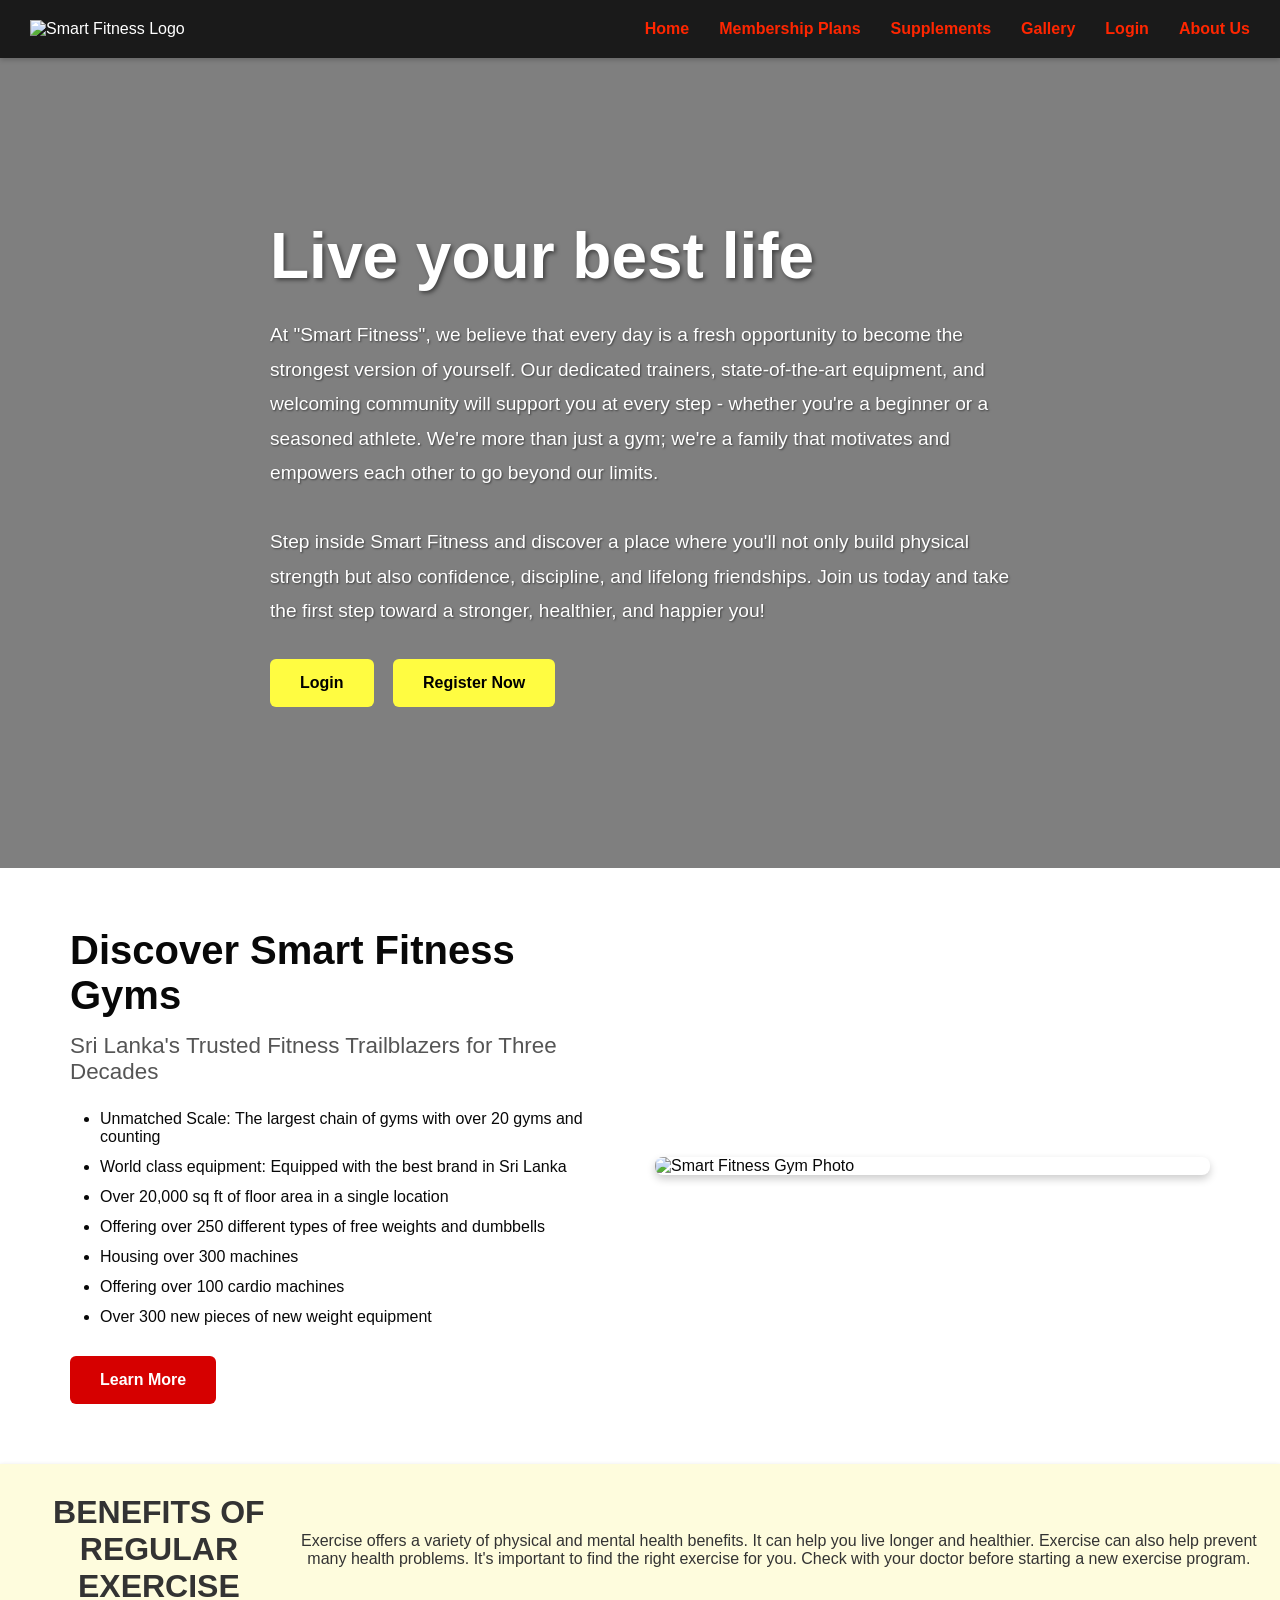
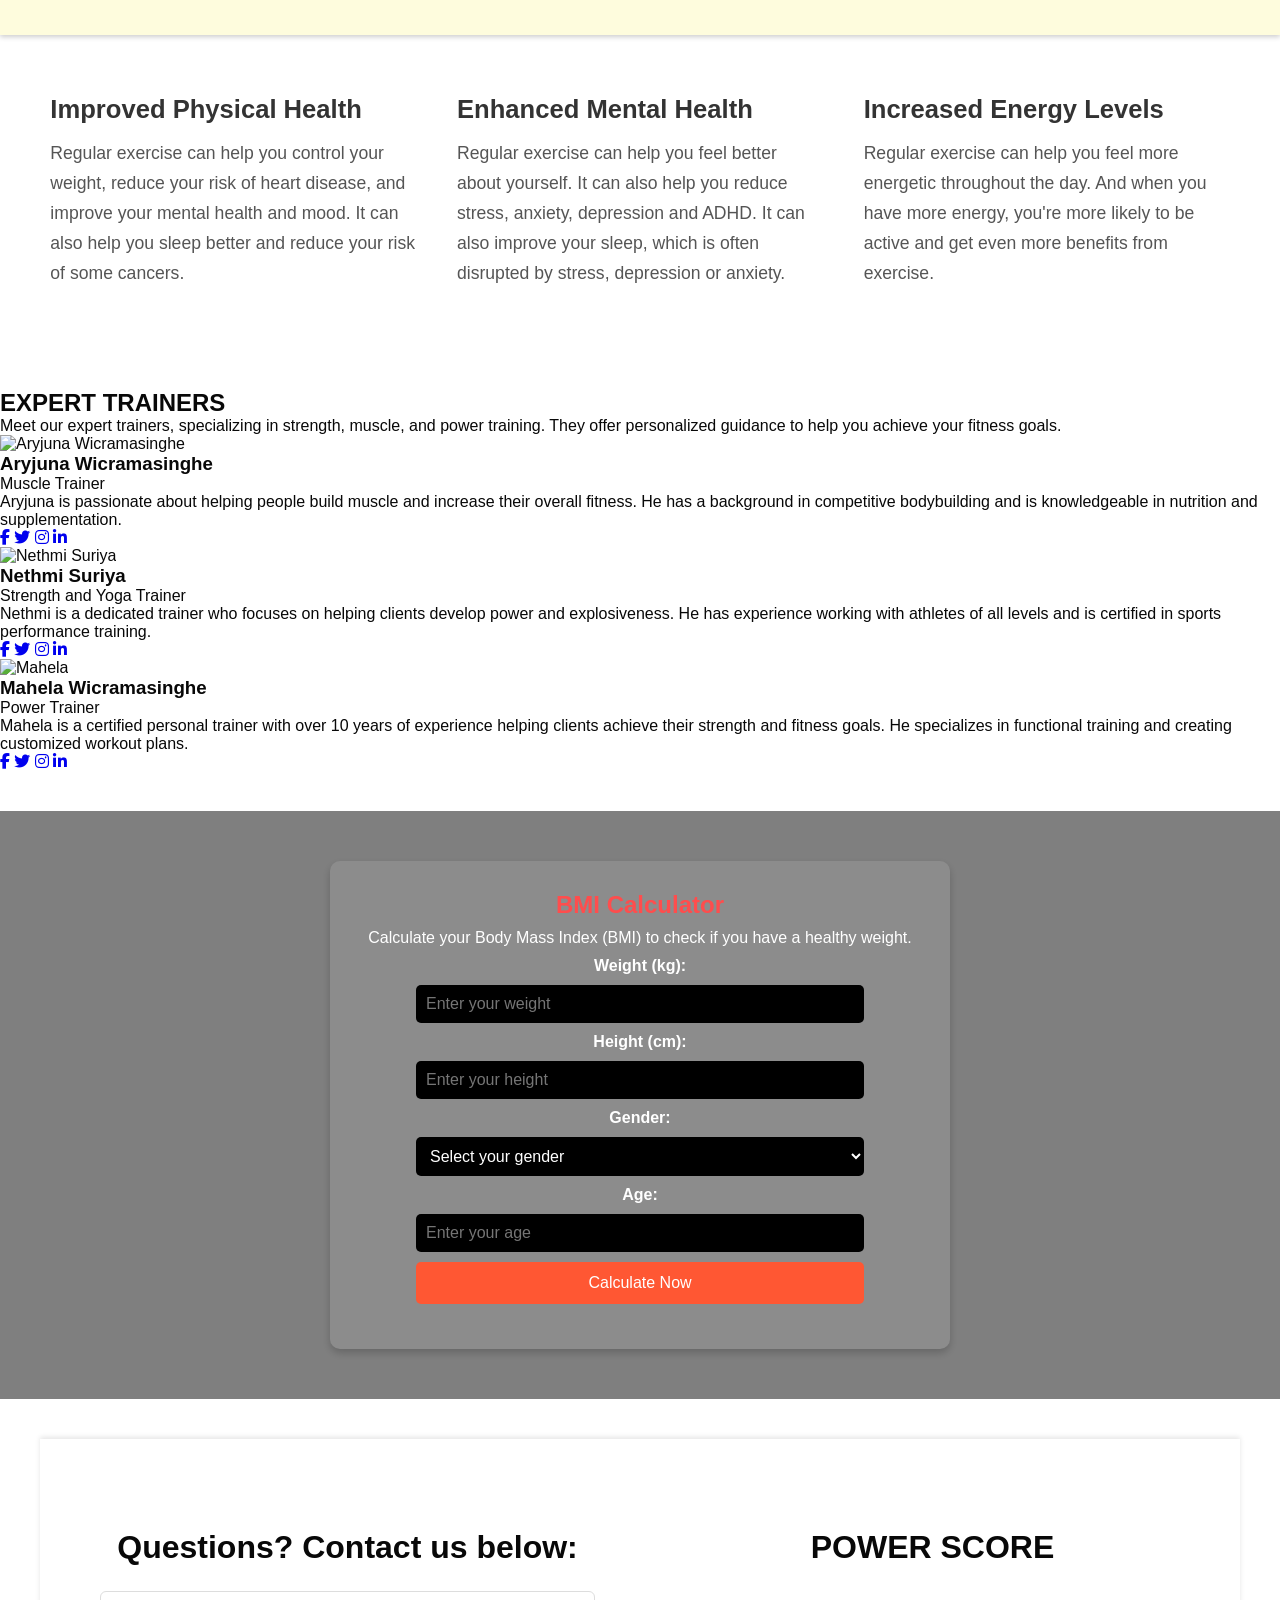
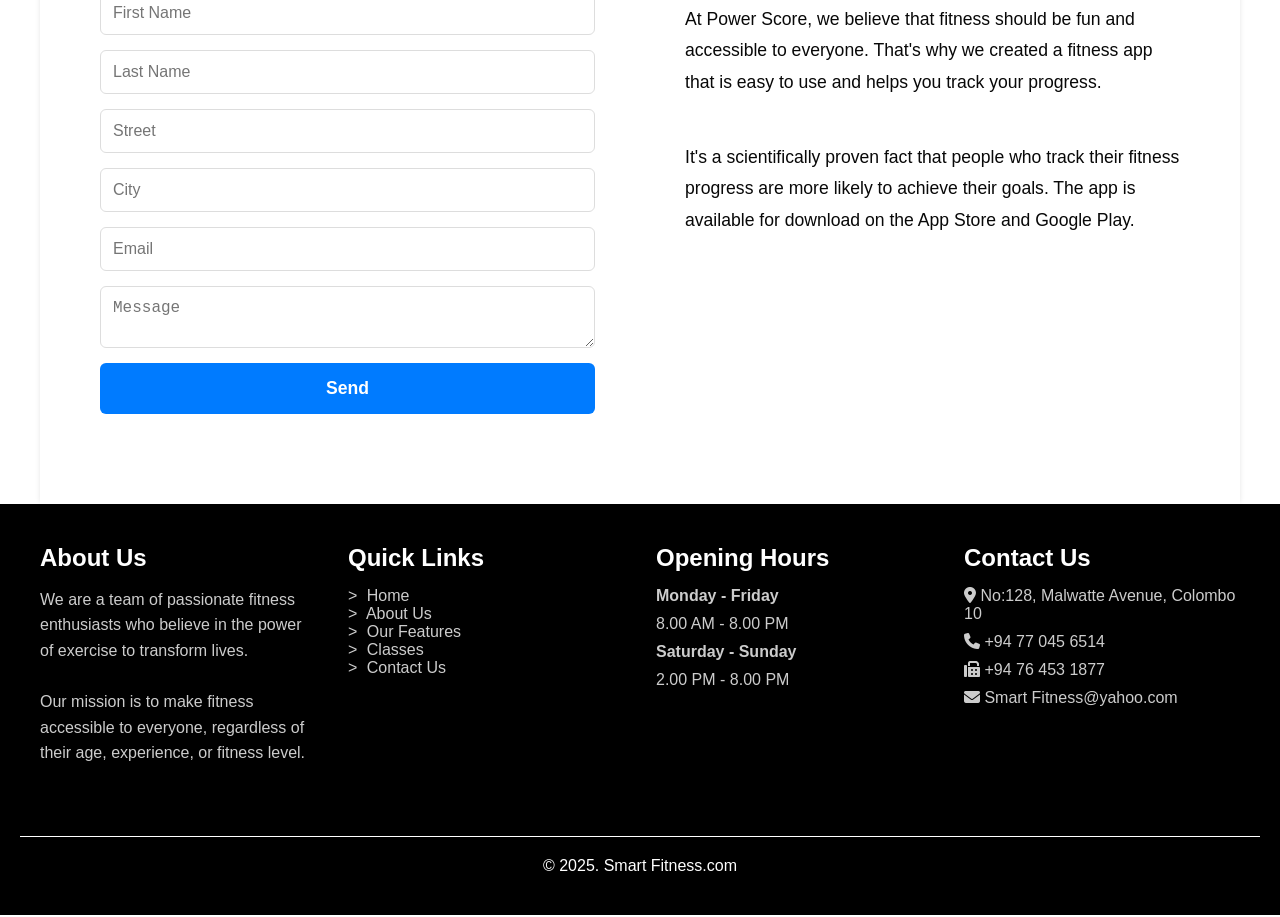
==== commit e73b6d4b: "edited home and about page" ====
--- a/src/main/resources/templates/index.html
+++ b/src/main/resources/templates/index.html
@@ -5,7 +5,7 @@
     <meta charset="UTF-8">
     <meta name="viewport" content="width=device-width, initial-scale=1.0">
     <title>Smart Fitness Gyms</title>
-    <link rel="stylesheet" href="style.css">
+    <link rel="stylesheet" href="/style.css">
     <link rel="stylesheet" href="https://cdnjs.cloudflare.com/ajax/libs/font-awesome/6.4.0/css/all.min.css">
     <style>
         * {
@@ -336,10 +336,13 @@
             opacity: 0;
             animation: fadeIn 1.5s ease-in-out forwards;
             box-shadow: 0 -2px 5px rgba(0, 0, 0, 0.1);
+            max-width: 1200px;
+            margin: 0 auto;
+            gap: 30px;
         }
 
         .contact-form {
-            width: 50%;
+            flex: 1;
             padding: 30px;
             text-align: center;
             animation: slideInLeft 1s ease-in-out;
@@ -393,7 +396,7 @@
         }
 
         .app-info {
-            width: 50%;
+            flex: 1;
             padding: 30px;
             text-align: left;
             animation: slideInRight 1s ease-in-out;
@@ -514,7 +517,7 @@
             display: flex;
             flex-wrap: wrap;
             justify-content: space-between;
-            max-width: 2500px;
+            max-width: 1200px;
             margin: 0 auto;
         }
 
@@ -772,6 +775,40 @@
             to {
                 opacity: 1;
                 transform: translateY(0);
+            }
+        }
+
+        /* Responsive styles for latter sections */
+        @media (max-width: 768px) {
+            .benefits {
+                flex-direction: column;
+                align-items: center;
+                gap: 30px;
+            }
+
+            .benefit {
+                width: 100%;
+            }
+
+            .get-in-touch {
+                flex-direction: column;
+                padding: 40px 20px;
+            }
+
+            .bmi-container {
+                width: 90% !important;
+            }
+
+            .bmi-container label,
+            .bmi-container input,
+            .bmi-container select,
+            .bmi-container button {
+                width: 100% !important;
+            }
+
+            .footer-section {
+                width: 100%;
+                margin-bottom: 30px;
             }
         }
     </style>
@@ -860,7 +897,7 @@
                 you're more likely to be active and get even more benefits from exercise.</p>
         </div>
     </section>
-    <section class="trainers">
+    <section class="trainers" style="margin-top: 40px;">
         <div class="trainers-header">
             <h2>EXPERT TRAINERS</h2>
             <p>Meet our expert trainers, specializing in strength, muscle, and power training. They offer personalized
@@ -917,7 +954,7 @@
             </div>
         </div>
     </section>
-    <section class="bmi-calculator">
+    <section class="bmi-calculator" style="margin-top: 40px;">
         <div class="bmi-container">
             <h2>BMI Calculator</h2>
             <p>Calculate your Body Mass Index (BMI) to check if you have a healthy weight.</p>
@@ -973,7 +1010,7 @@
 
 
 
-    <section class="get-in-touch">
+    <section class="get-in-touch" style="margin-top: 40px;">
         <div class="contact-form">
             <h1>Questions? Contact us below:</h1>
             <form id="contactForm">
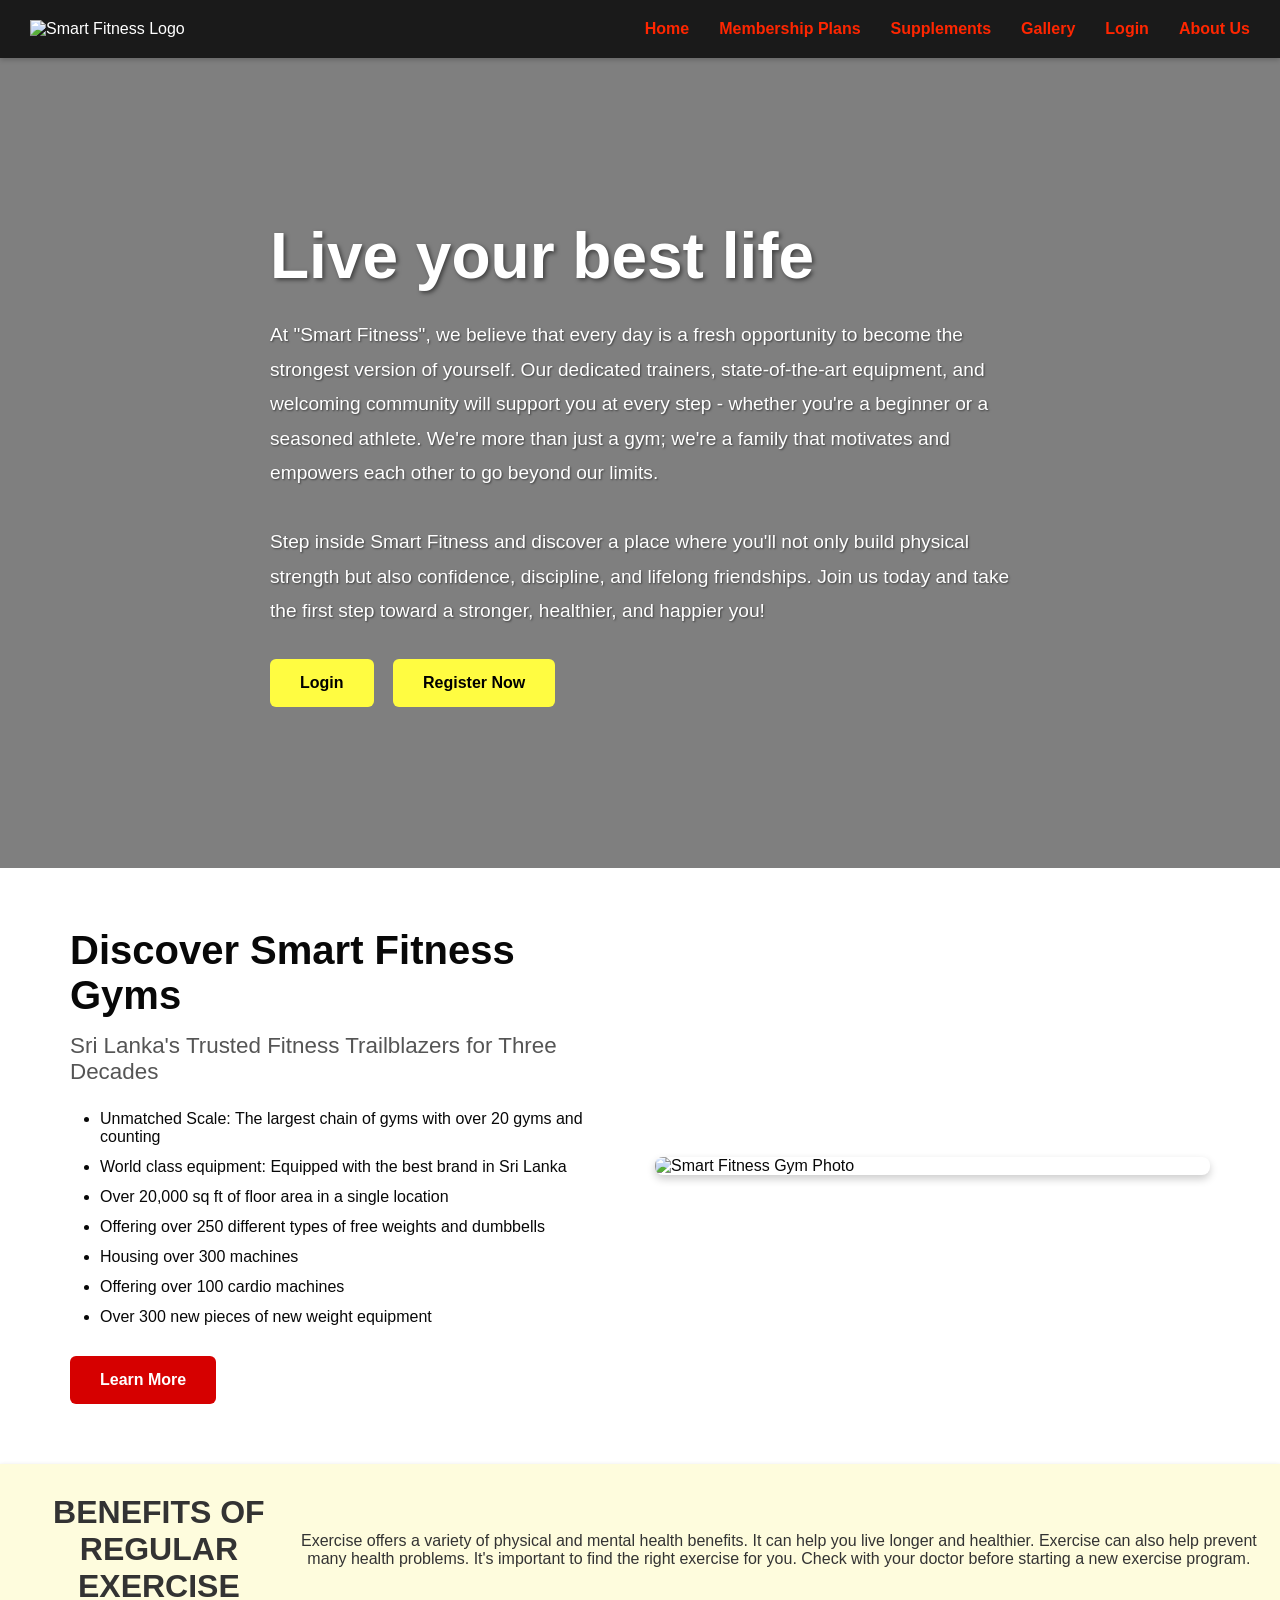
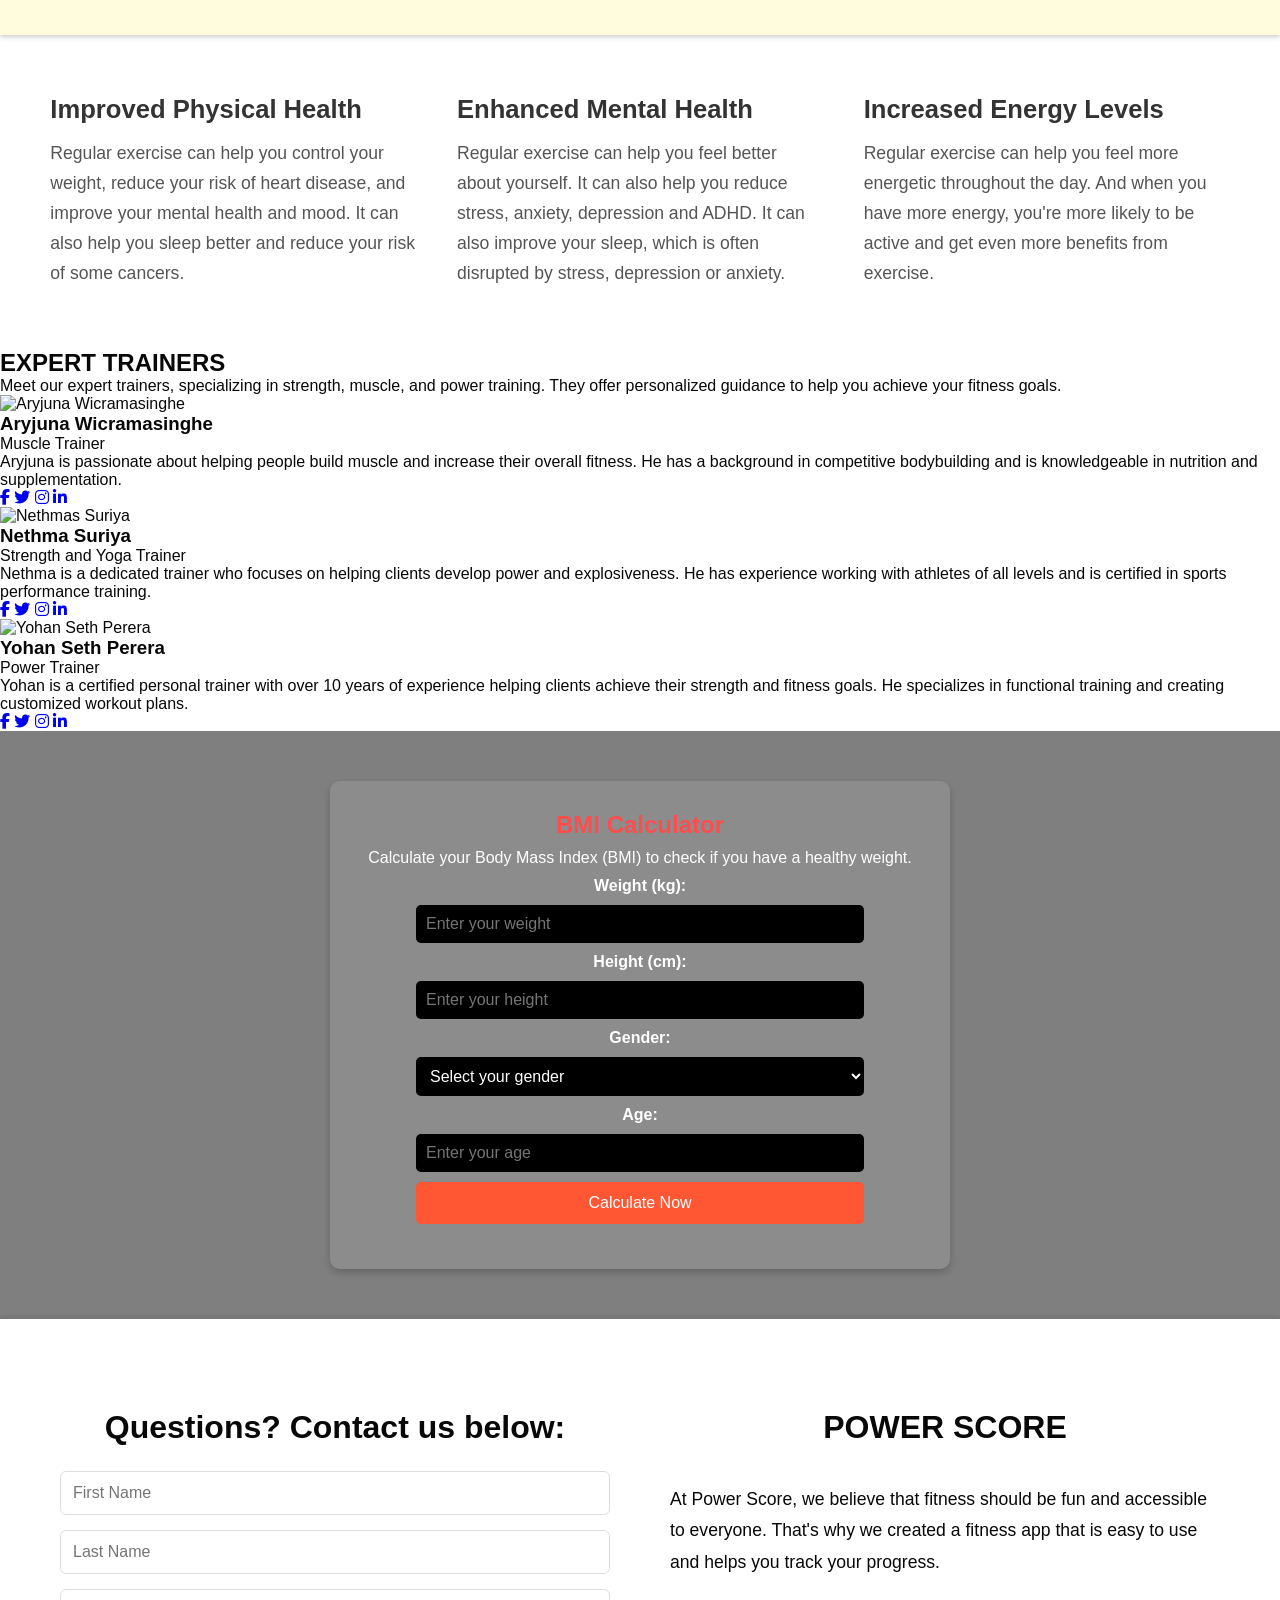
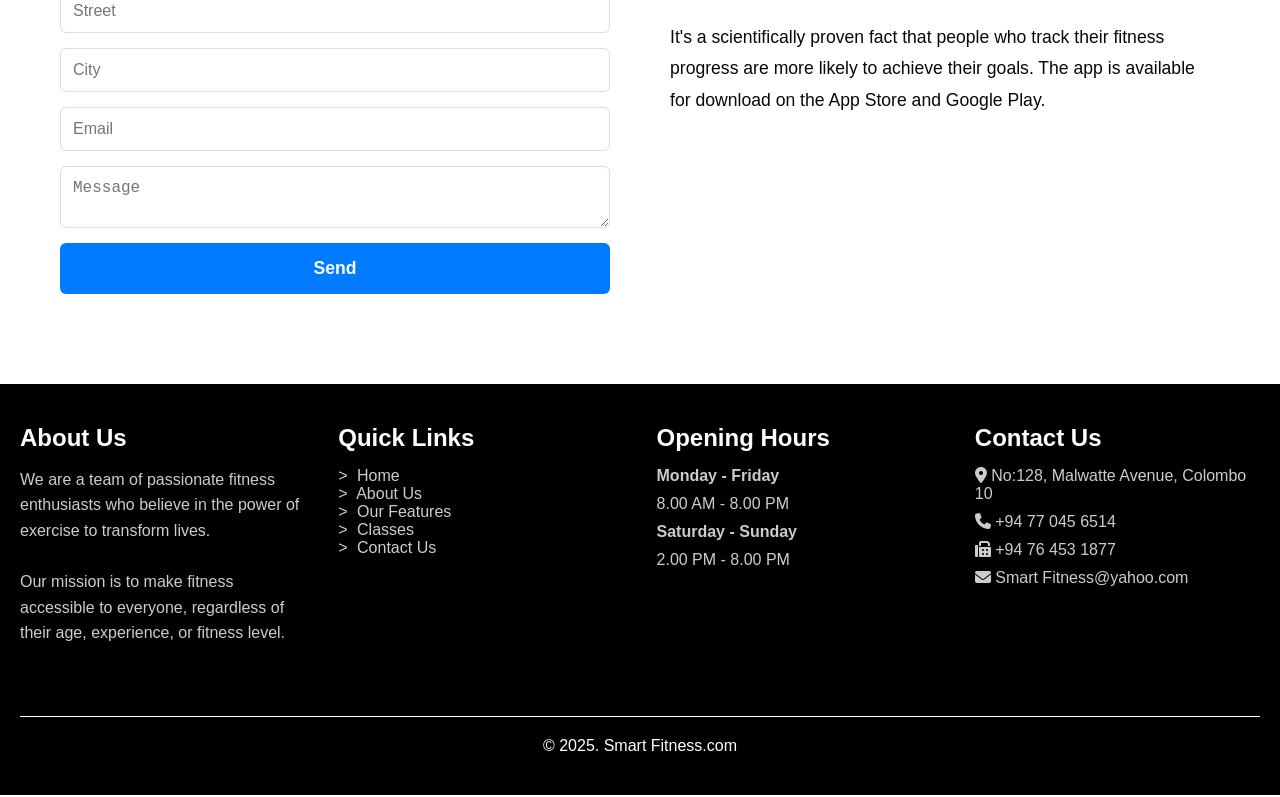
==== commit 40859718: "new frontend changes" ====
--- a/src/main/resources/templates/index.html
+++ b/src/main/resources/templates/index.html
@@ -6,6 +6,9 @@
     <meta name="viewport" content="width=device-width, initial-scale=1.0">
     <title>Smart Fitness Gyms</title>
     <link rel="stylesheet" href="/style.css">
+    <link rel="preconnect" href="https://fonts.googleapis.com">
+    <link rel="preconnect" href="https://fonts.gstatic.com" crossorigin>
+    <link href="https://fonts.googleapis.com/css2?family=Manrope:wght@400;500;600;700;800&display=swap" rel="stylesheet">
     <link rel="stylesheet" href="https://cdnjs.cloudflare.com/ajax/libs/font-awesome/6.4.0/css/all.min.css">
     <style>
         * {
@@ -336,13 +339,10 @@
             opacity: 0;
             animation: fadeIn 1.5s ease-in-out forwards;
             box-shadow: 0 -2px 5px rgba(0, 0, 0, 0.1);
-            max-width: 1200px;
-            margin: 0 auto;
-            gap: 30px;
         }
 
         .contact-form {
-            flex: 1;
+            width: 50%;
             padding: 30px;
             text-align: center;
             animation: slideInLeft 1s ease-in-out;
@@ -396,7 +396,7 @@
         }
 
         .app-info {
-            flex: 1;
+            width: 50%;
             padding: 30px;
             text-align: left;
             animation: slideInRight 1s ease-in-out;
@@ -517,7 +517,7 @@
             display: flex;
             flex-wrap: wrap;
             justify-content: space-between;
-            max-width: 1200px;
+            max-width: 2500px;
             margin: 0 auto;
         }
 
@@ -777,40 +777,6 @@
                 transform: translateY(0);
             }
         }
-
-        /* Responsive styles for latter sections */
-        @media (max-width: 768px) {
-            .benefits {
-                flex-direction: column;
-                align-items: center;
-                gap: 30px;
-            }
-
-            .benefit {
-                width: 100%;
-            }
-
-            .get-in-touch {
-                flex-direction: column;
-                padding: 40px 20px;
-            }
-
-            .bmi-container {
-                width: 90% !important;
-            }
-
-            .bmi-container label,
-            .bmi-container input,
-            .bmi-container select,
-            .bmi-container button {
-                width: 100% !important;
-            }
-
-            .footer-section {
-                width: 100%;
-                margin-bottom: 30px;
-            }
-        }
     </style>
 </head>
 <script></script>
@@ -818,7 +784,7 @@
 <body>
     <header class="main-header">
         <div class="logo">
-            <img src="images/111.png" alt="Smart Fitness Logo" />
+            <img src="/images/111.png" alt="Smart Fitness Logo" />
         </div>
         <nav>
             <ul>
@@ -868,7 +834,7 @@
             <a href="/About_us" class="btn">Learn More</a>
         </div>
         <div class="image-container">
-            <img src="images/222.jpg" alt="Smart Fitness Gym Photo" />
+            <img src="/images/222.jpg" alt="Smart Fitness Gym Photo" />
         </div>
     </div>
 
@@ -897,7 +863,7 @@
                 you're more likely to be active and get even more benefits from exercise.</p>
         </div>
     </section>
-    <section class="trainers" style="margin-top: 40px;">
+    <section class="trainers">
         <div class="trainers-header">
             <h2>EXPERT TRAINERS</h2>
             <p>Meet our expert trainers, specializing in strength, muscle, and power training. They offer personalized
@@ -906,7 +872,7 @@
         <div class="trainers-container">
             <div class="trainer">
                 <div class="trainer-image">
-                    <img src="/images/T1.jpg" alt="Aryjuna Wicramasinghe">
+                    <img src="/images/dulanga-hettiarachchi-1.webp" alt="Aryjuna Wicramasinghe">
                 </div>
                 <h3>Aryjuna Wicramasinghe</h3>
                 <p class="trainer-title">Muscle Trainer</p>
@@ -922,11 +888,11 @@
             </div>
             <div class="trainer">
                 <div class="trainer-image">
-                    <img src="/images/T3.jpg" alt="Nethmi Suriya">
+                    <img src="/images/randy-senevirathne.webp" alt="Nethmas Suriya">
                 </div>
-                <h3>Nethmi Suriya</h3>
+                <h3>Nethma Suriya</h3>
                 <p class="trainer-title">Strength and Yoga Trainer</p>
-                <p class="trainer-description">Nethmi is a dedicated trainer who focuses on helping clients develop
+                <p class="trainer-description">Nethma is a dedicated trainer who focuses on helping clients develop
                     power and explosiveness. He has experience working with athletes of all levels and is certified in
                     sports performance training.</p>
                 <div class="trainer-social">
@@ -938,11 +904,11 @@
             </div>
             <div class="trainer">
                 <div class="trainer-image">
-                    <img src="/images/T2.webp" alt="Mahela">
+                    <img src="/images/yohan-seth-perera-1.webp" alt="Yohan Seth Perera">
                 </div>
-                <h3>Mahela Wicramasinghe</h3>
+                <h3>Yohan Seth Perera</h3>
                 <p class="trainer-title">Power Trainer</p>
-                <p class="trainer-description">Mahela is a certified personal trainer with over 10 years of experience
+                <p class="trainer-description">Yohan is a certified personal trainer with over 10 years of experience
                     helping clients achieve their strength and fitness goals. He specializes in functional training and
                     creating customized workout plans.</p>
                 <div class="trainer-social">
@@ -954,7 +920,7 @@
             </div>
         </div>
     </section>
-    <section class="bmi-calculator" style="margin-top: 40px;">
+    <section class="bmi-calculator">
         <div class="bmi-container">
             <h2>BMI Calculator</h2>
             <p>Calculate your Body Mass Index (BMI) to check if you have a healthy weight.</p>
@@ -1010,7 +976,7 @@
 
 
 
-    <section class="get-in-touch" style="margin-top: 40px;">
+    <section class="get-in-touch">
         <div class="contact-form">
             <h1>Questions? Contact us below:</h1>
             <form id="contactForm">
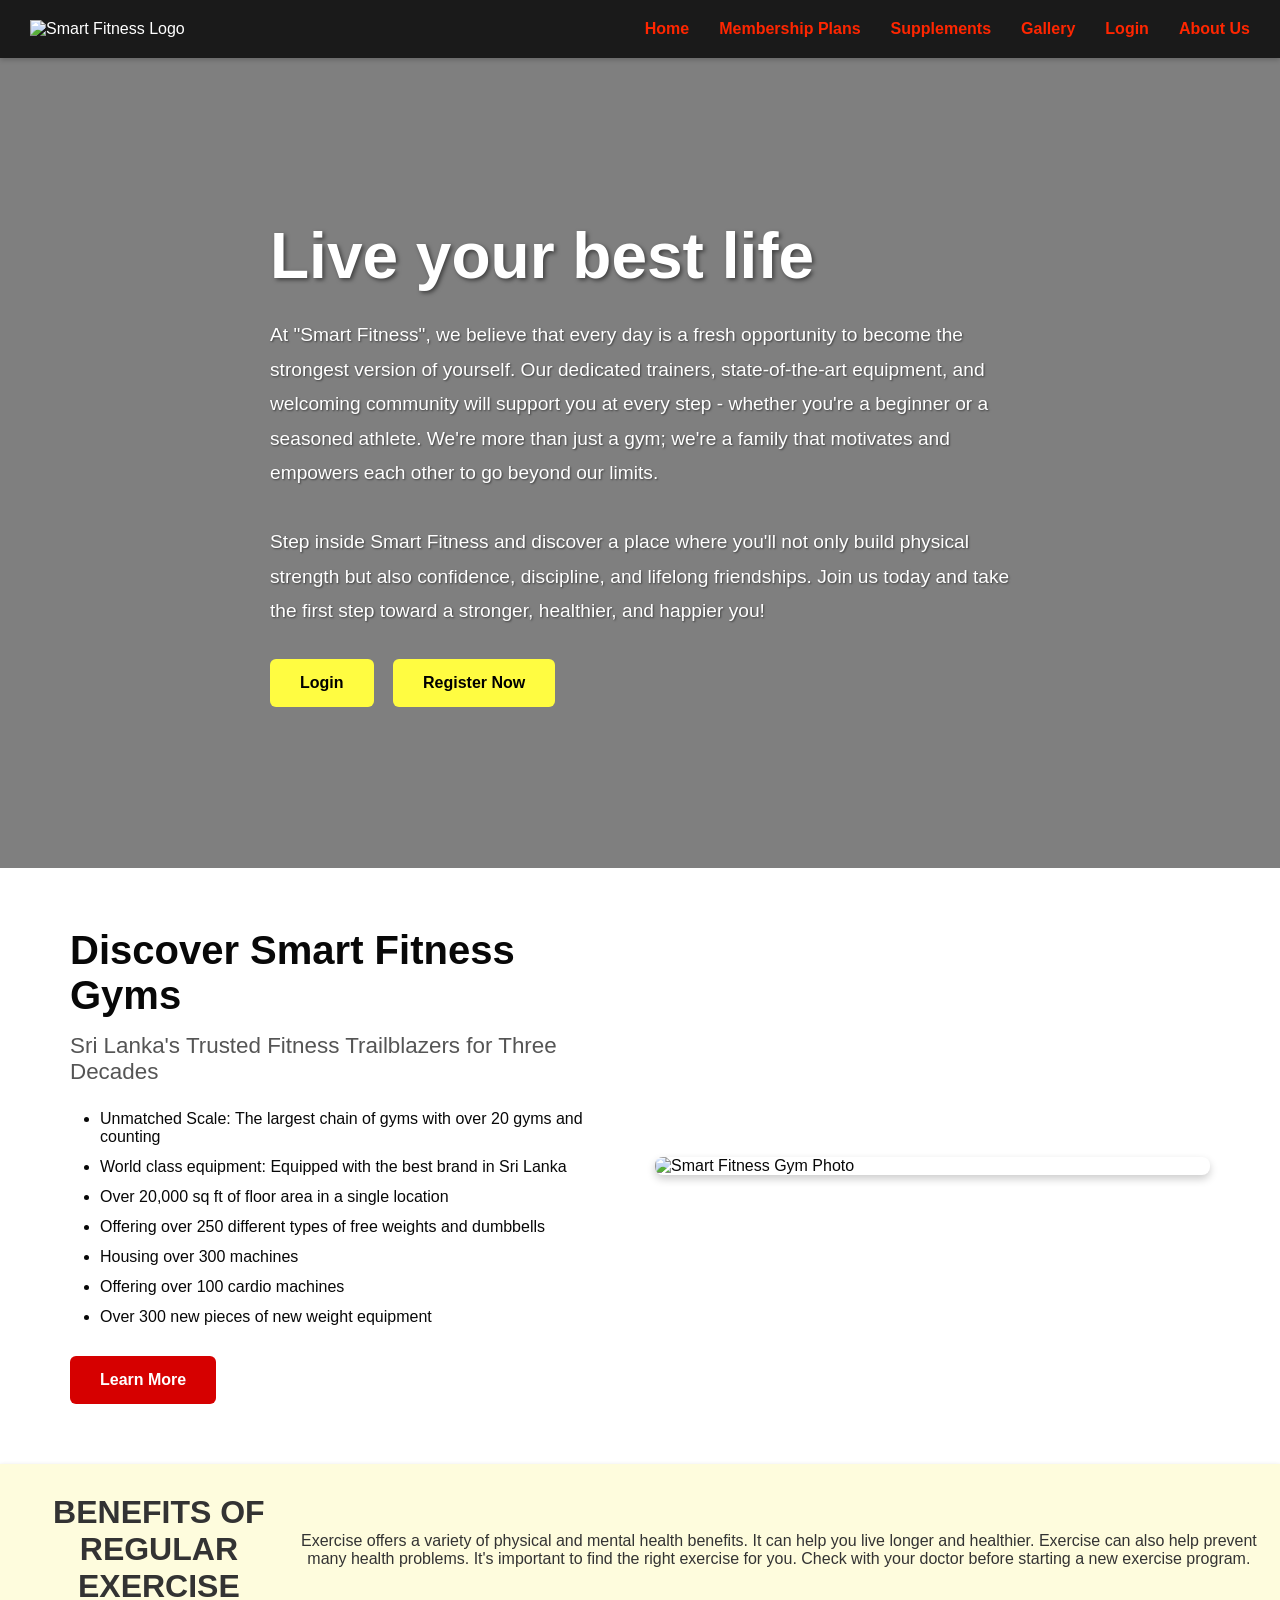
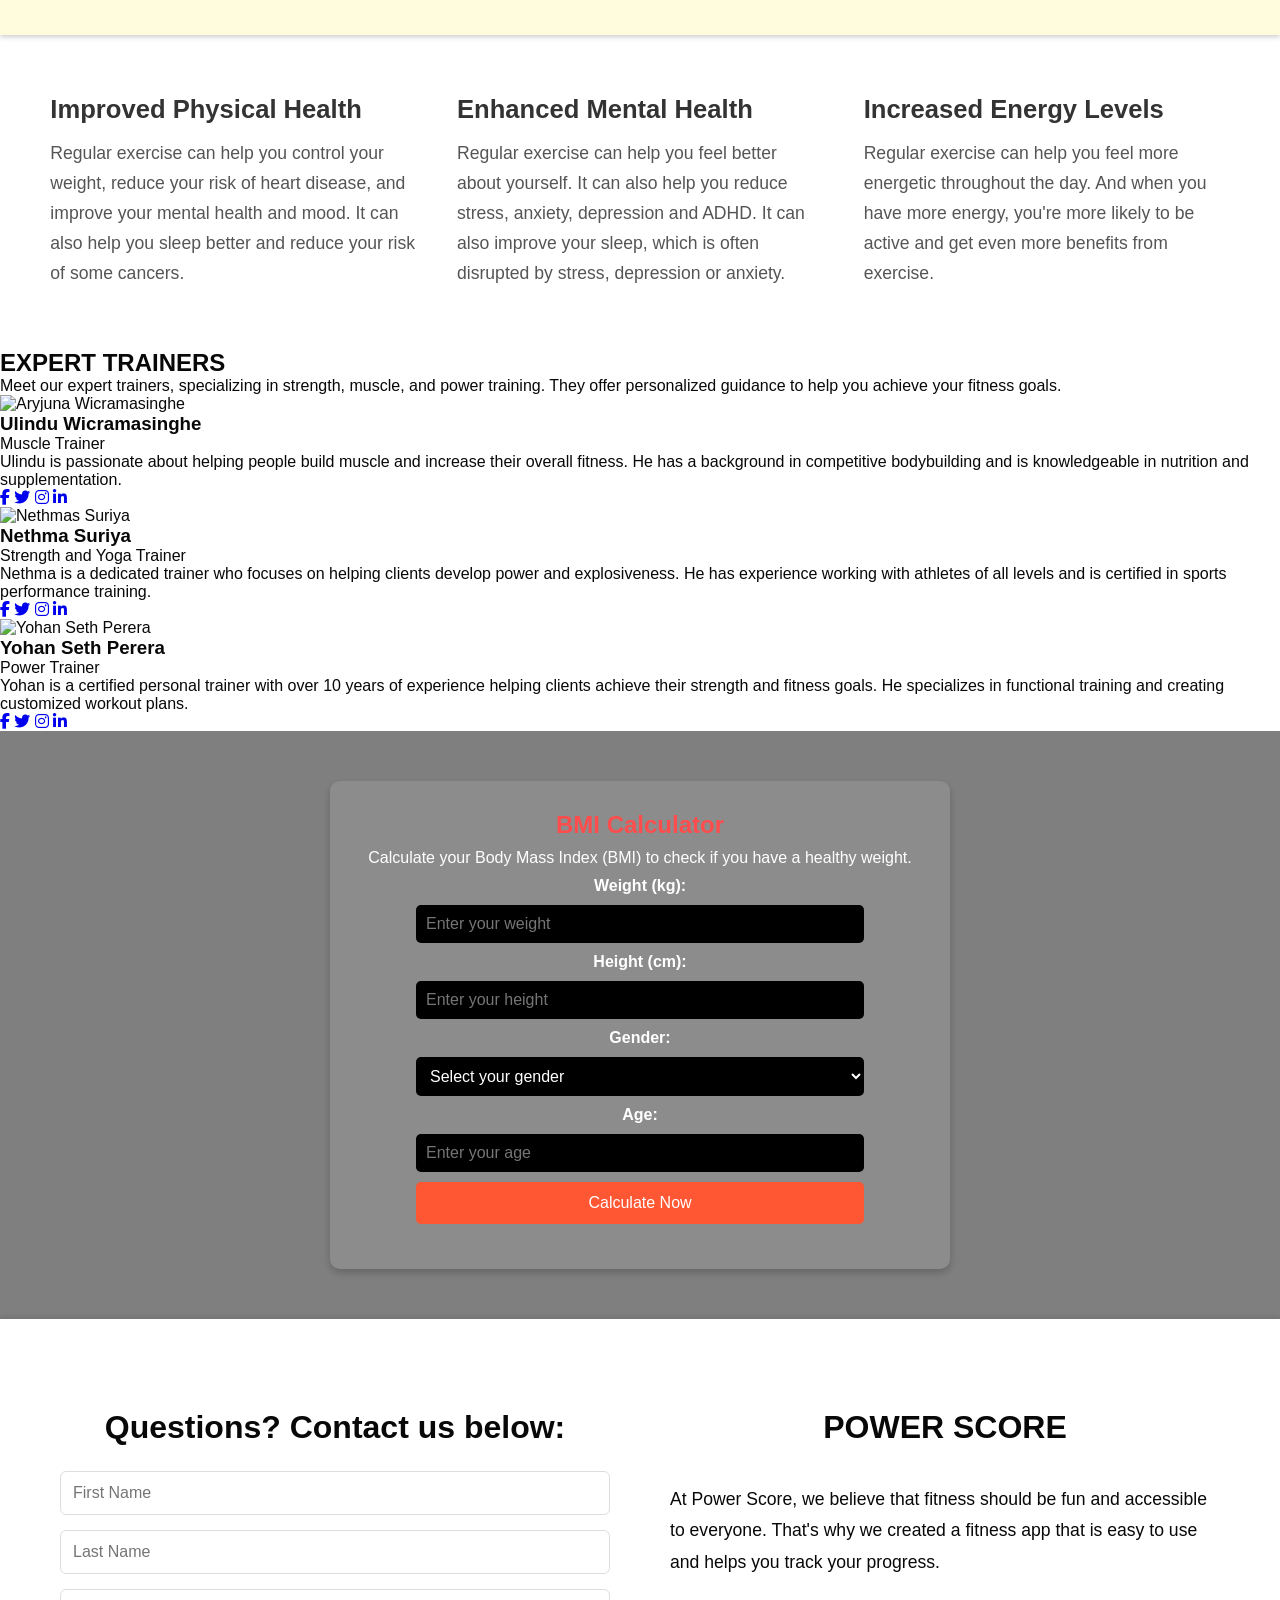
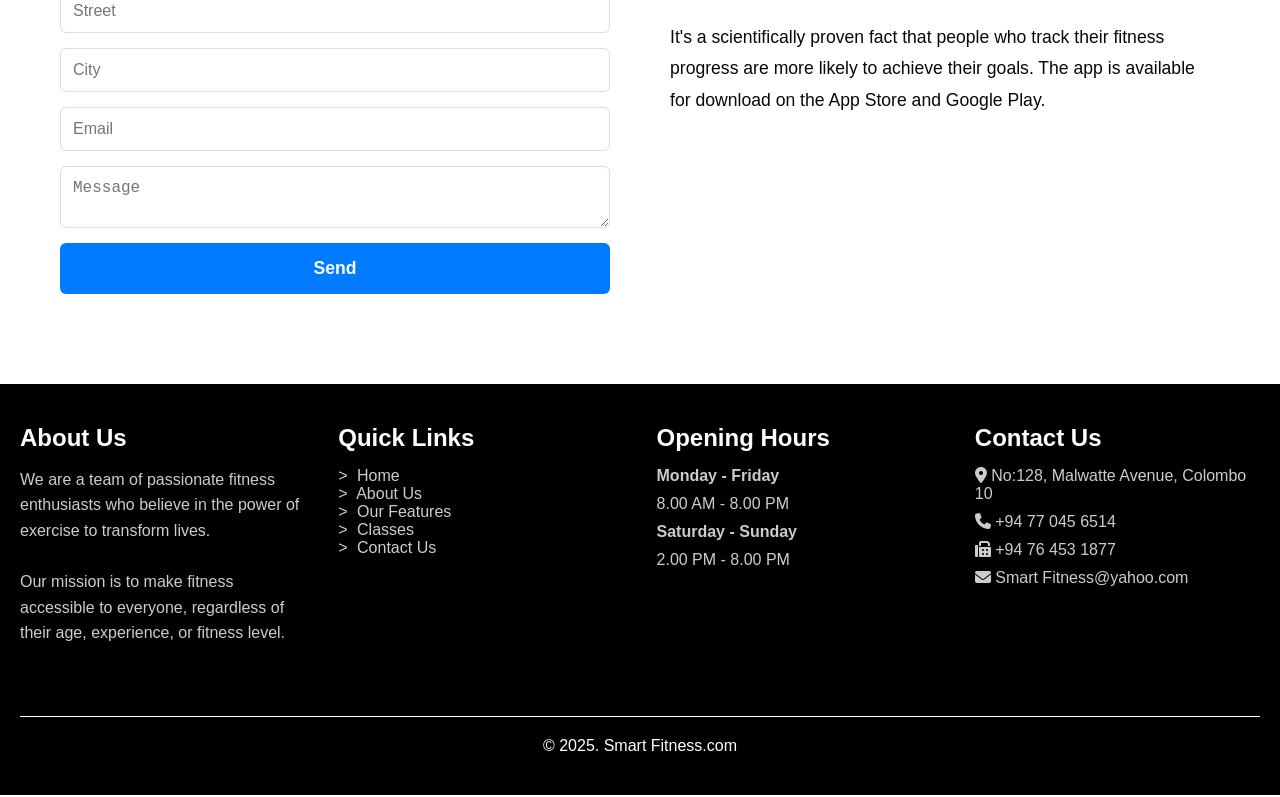
==== commit bd25bf0d: "Update frontens" ====
--- a/src/main/resources/templates/index.html
+++ b/src/main/resources/templates/index.html
@@ -874,9 +874,9 @@
                 <div class="trainer-image">
                     <img src="/images/dulanga-hettiarachchi-1.webp" alt="Aryjuna Wicramasinghe">
                 </div>
-                <h3>Aryjuna Wicramasinghe</h3>
+                <h3>Ulindu Wicramasinghe</h3>
                 <p class="trainer-title">Muscle Trainer</p>
-                <p class="trainer-description">Aryjuna is passionate about helping people build muscle and increase
+                <p class="trainer-description">Ulindu is passionate about helping people build muscle and increase
                     their overall fitness. He has a background in competitive bodybuilding and is knowledgeable in
                     nutrition and supplementation.</p>
                 <div class="trainer-social">
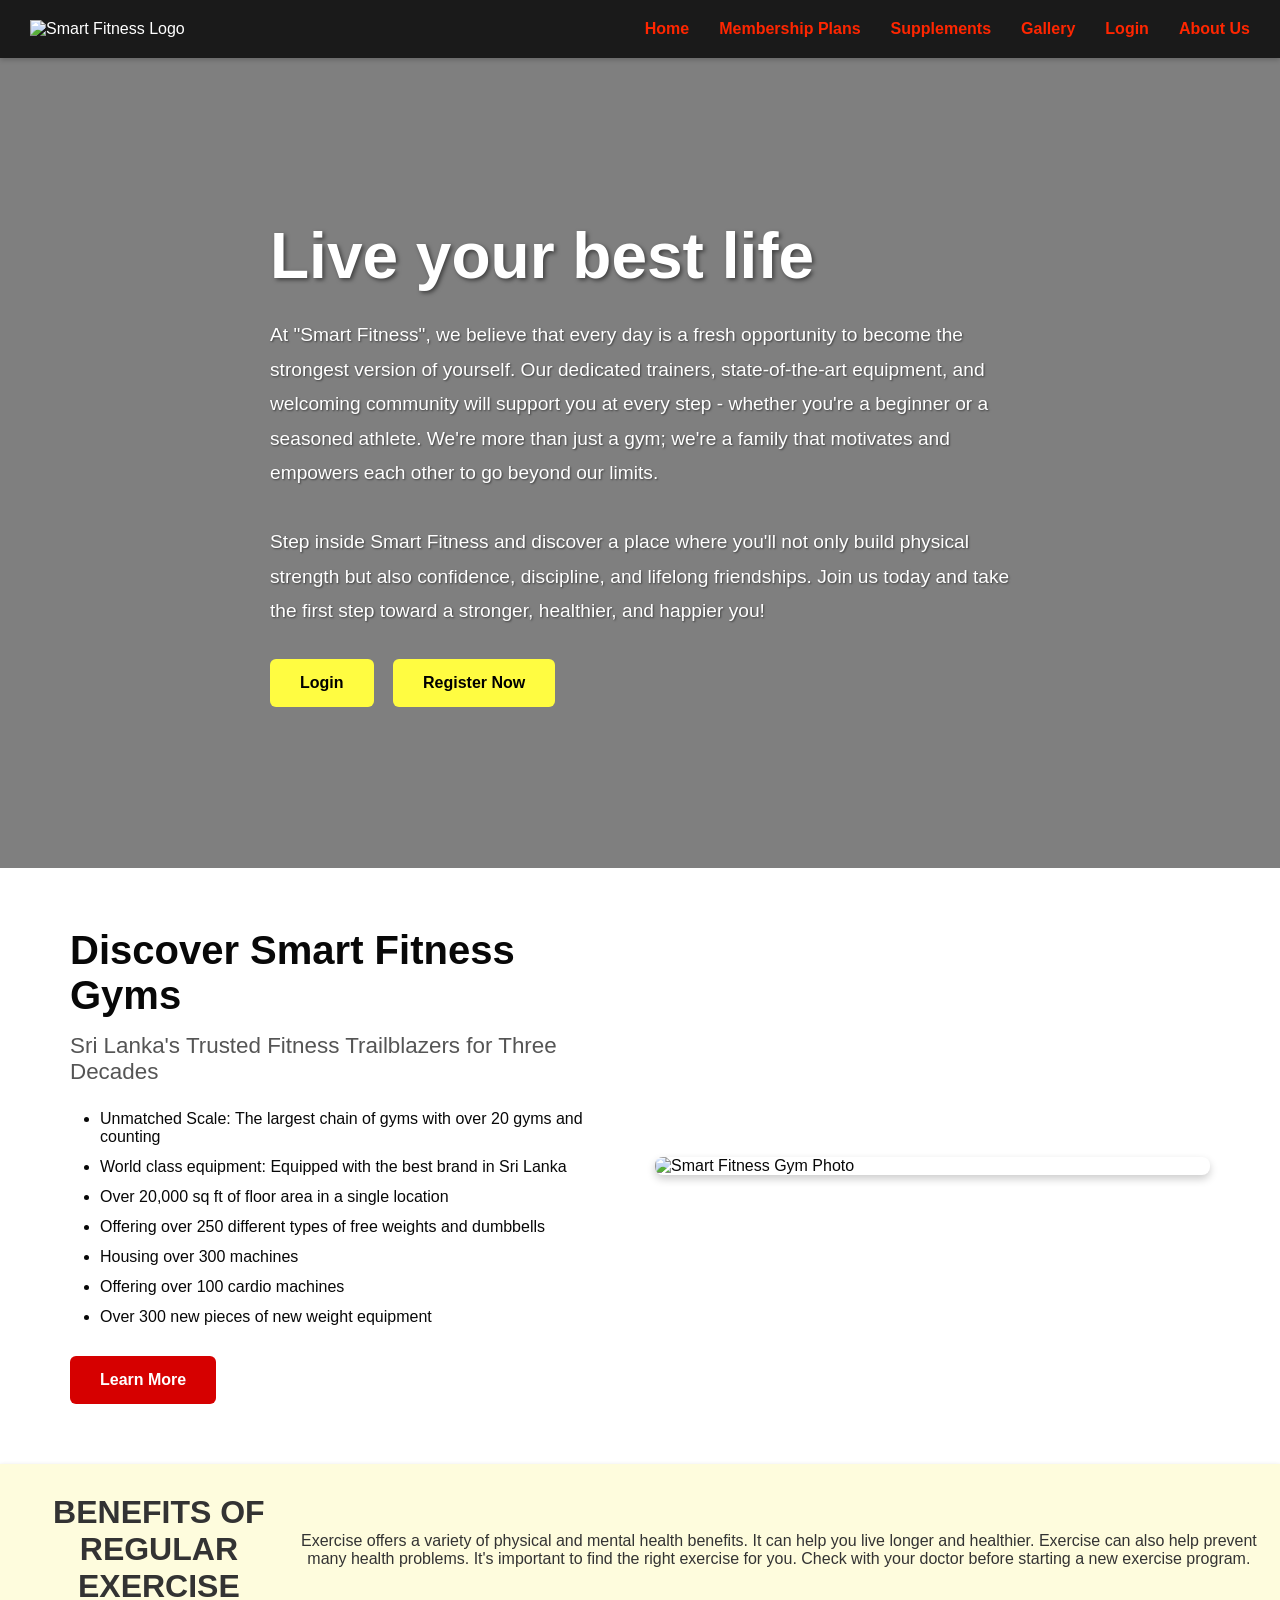
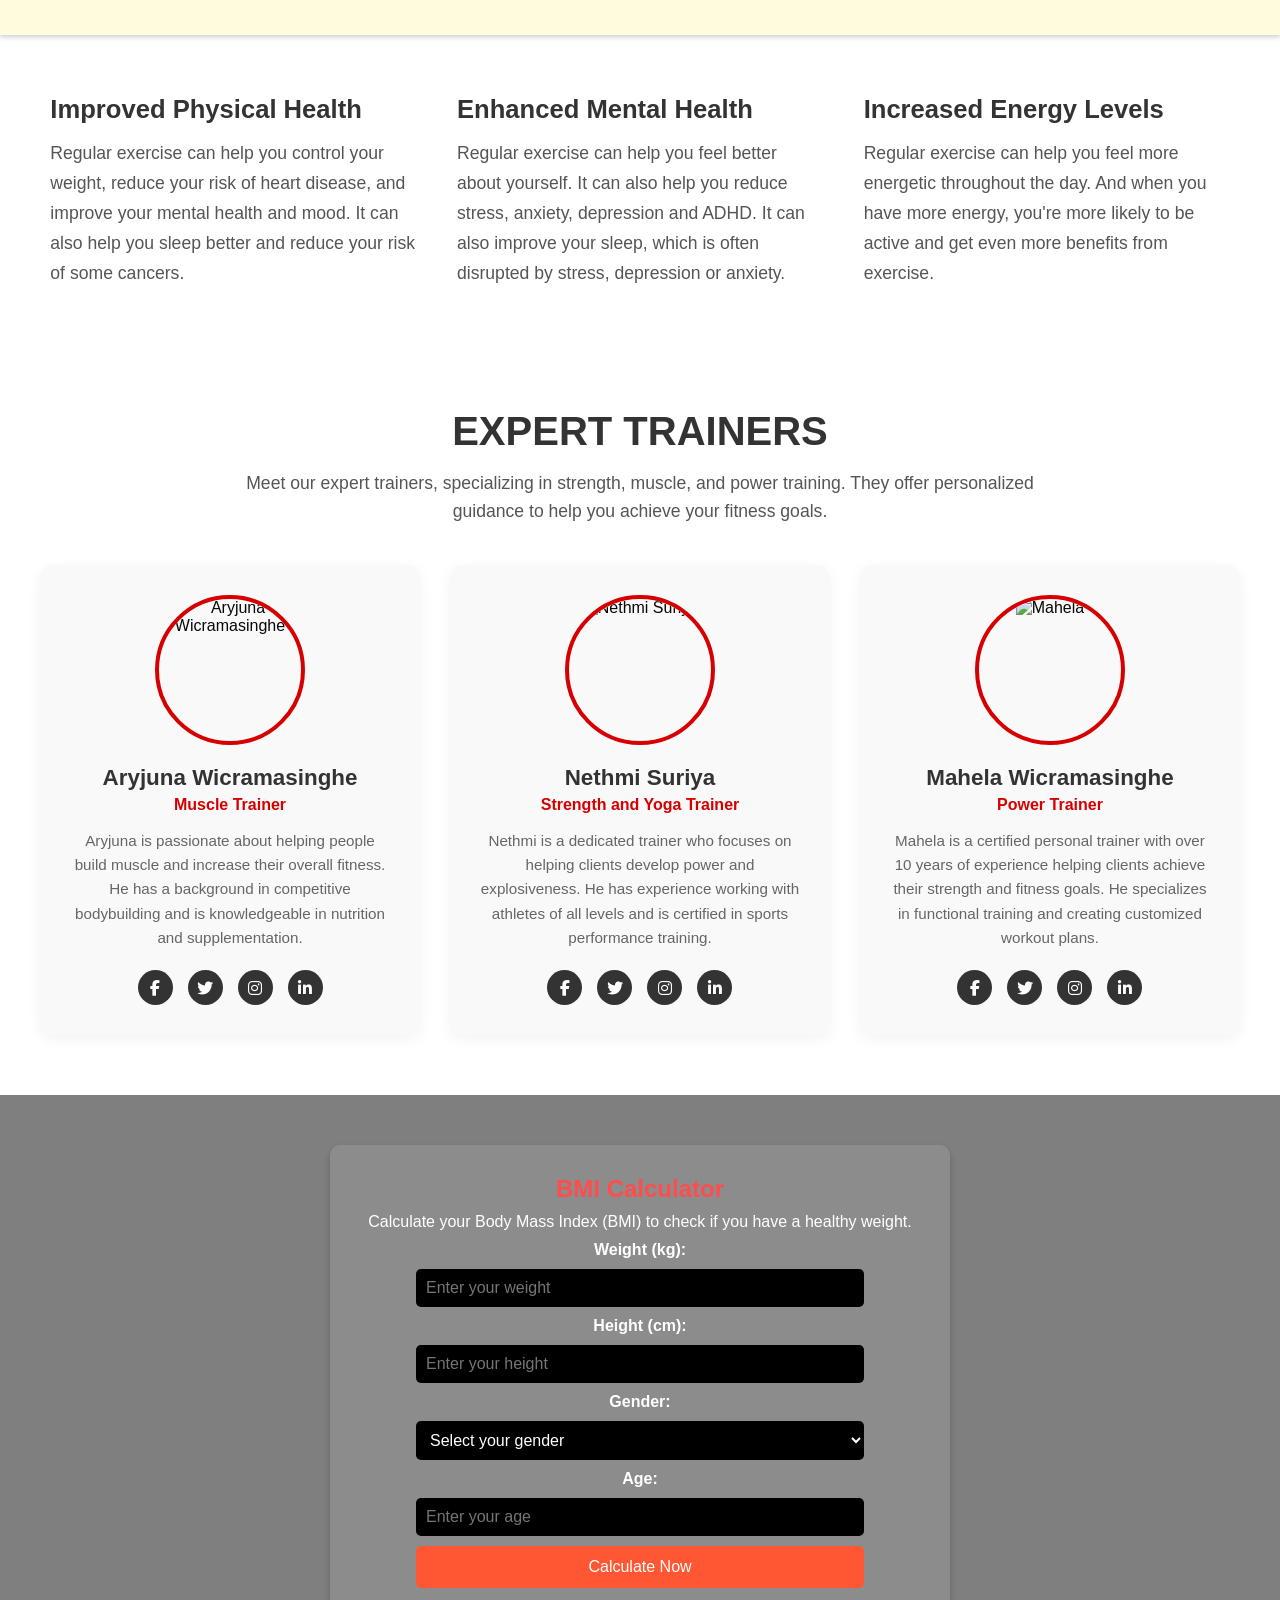
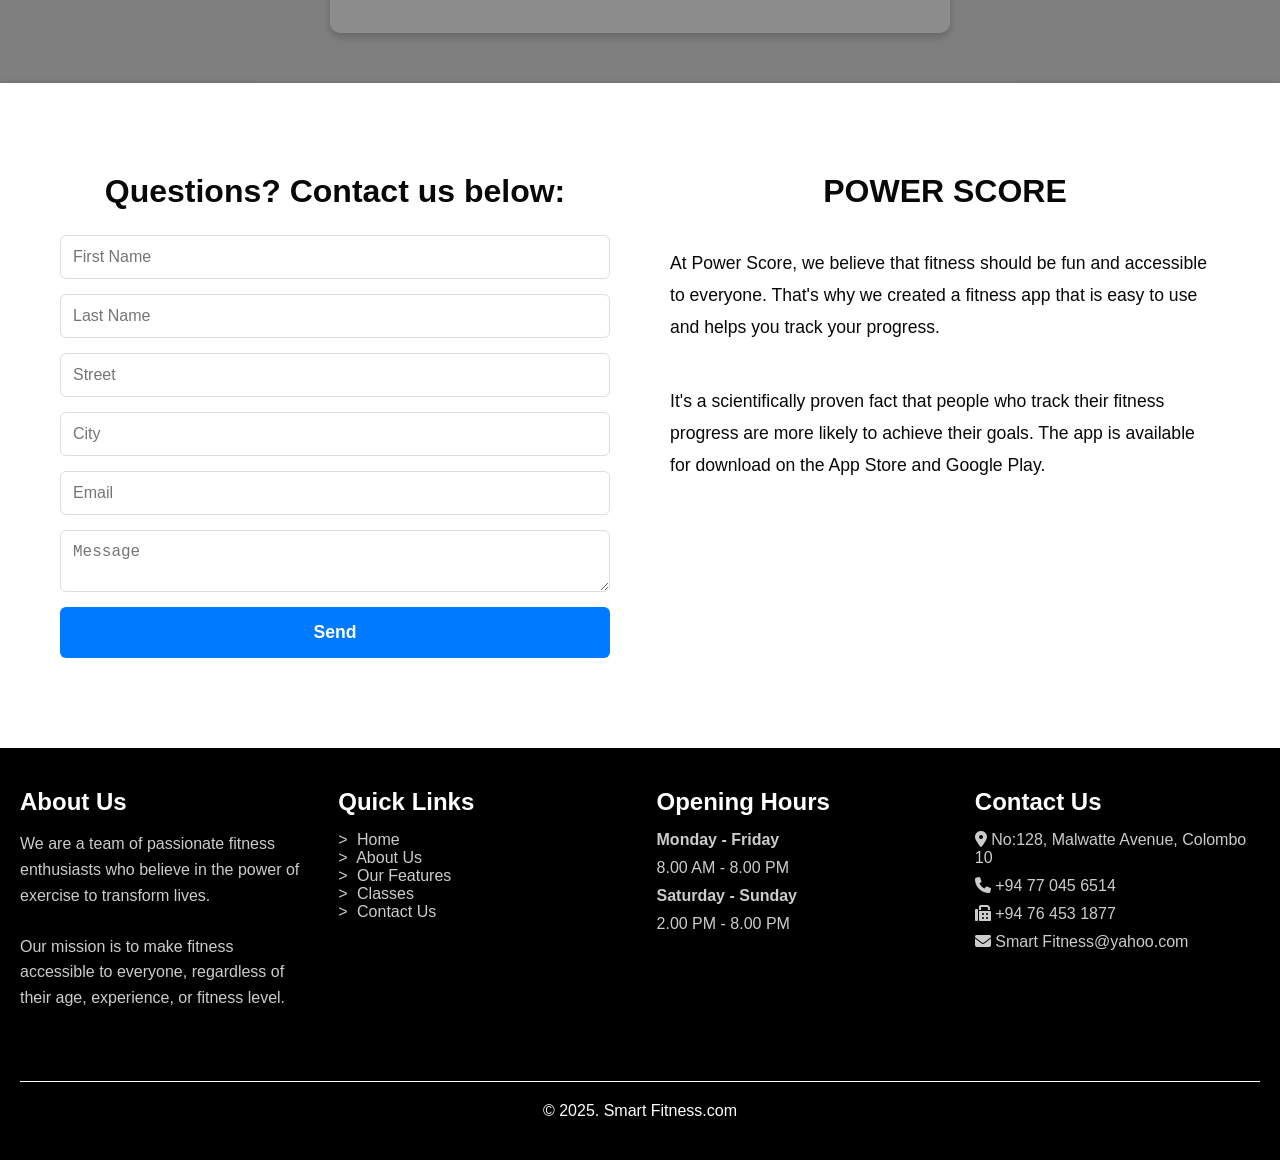
==== commit be5da25f: "Sprint 3" ====
--- a/src/main/resources/templates/index.html
+++ b/src/main/resources/templates/index.html
@@ -1,14 +1,11 @@
 <!DOCTYPE html>
-<html lang="en">
+<html lang="en" xmlns:th="http://www.thymeleaf.org">
 
 <head>
     <meta charset="UTF-8">
     <meta name="viewport" content="width=device-width, initial-scale=1.0">
     <title>Smart Fitness Gyms</title>
-    <link rel="stylesheet" href="/style.css">
-    <link rel="preconnect" href="https://fonts.googleapis.com">
-    <link rel="preconnect" href="https://fonts.gstatic.com" crossorigin>
-    <link href="https://fonts.googleapis.com/css2?family=Manrope:wght@400;500;600;700;800&display=swap" rel="stylesheet">
+    <link rel="stylesheet" th:href="@{/style.css}">
     <link rel="stylesheet" href="https://cdnjs.cloudflare.com/ajax/libs/font-awesome/6.4.0/css/all.min.css">
     <style>
         * {
@@ -594,9 +591,123 @@
             width: 100%;
         }
 
-        /* Trainer styles moved to style.css */
-
-        /* Remaining trainer styles moved to style.css */
+        /* Trainer styles */
+        .trainers {
+            padding: 60px 30px;
+            background-color: #fff;
+            text-align: center;
+        }
+
+        .trainers-header h2 {
+            font-size: 2.5rem;
+            margin-bottom: 15px;
+            color: #333;
+        }
+
+        .trainers-header p {
+            font-size: 1.1rem;
+            color: #555;
+            max-width: 800px;
+            margin: 0 auto 40px auto;
+            line-height: 1.6;
+        }
+
+        .trainers-container {
+            display: flex;
+            justify-content: center;
+            gap: 30px;
+            flex-wrap: wrap;
+            max-width: 1200px;
+            margin: 0 auto;
+        }
+
+        .trainer {
+            background-color: #f9f9f9;
+            border-radius: 12px;
+            padding: 30px;
+            width: calc(33.333% - 20px);
+            box-shadow: 0 4px 15px rgba(0,0,0,0.05);
+            transition: transform 0.3s ease, box-shadow 0.3s ease;
+            display: flex;
+            flex-direction: column;
+            align-items: center;
+        }
+
+        .trainer:hover {
+            transform: translateY(-10px);
+            box-shadow: 0 10px 25px rgba(0,0,0,0.1);
+        }
+
+        .trainer-image {
+            width: 150px;
+            height: 150px;
+            border-radius: 50%;
+            overflow: hidden;
+            margin-bottom: 20px;
+            border: 4px solid #d60000;
+        }
+
+        .trainer-image img {
+            width: 100%;
+            height: 100%;
+            object-fit: cover;
+        }
+
+        .trainer h3 {
+            font-size: 1.4rem;
+            margin-bottom: 5px;
+            color: #333;
+        }
+
+        .trainer-title {
+            color: #d60000;
+            font-weight: 600;
+            margin-bottom: 15px;
+            font-size: 1rem;
+        }
+
+        .trainer-description {
+            color: #666;
+            line-height: 1.6;
+            margin-bottom: 20px;
+            font-size: 0.95rem;
+        }
+
+        .trainer-social {
+            display: flex;
+            gap: 15px;
+            margin-top: auto;
+        }
+
+        .trainer-social a {
+            background-color: #333;
+            color: #fff;
+            width: 35px;
+            height: 35px;
+            display: flex;
+            justify-content: center;
+            align-items: center;
+            border-radius: 50%;
+            text-decoration: none;
+            transition: background-color 0.3s ease;
+        }
+
+        .trainer-social a:hover {
+            background-color: #d60000;
+            color: #fff;
+        }
+
+        @media (max-width: 900px) {
+            .trainer {
+                width: calc(50% - 15px);
+            }
+        }
+
+        @media (max-width: 600px) {
+            .trainer {
+                width: 100%;
+            }
+        }
 
         /* BMI Calculator Section */
         .bmi-calculator {
@@ -784,7 +895,7 @@
 <body>
     <header class="main-header">
         <div class="logo">
-            <img src="/images/111.png" alt="Smart Fitness Logo" />
+            <img th:src="@{/images/111.png}" alt="Smart Fitness Logo" />
         </div>
         <nav>
             <ul>
@@ -834,7 +945,7 @@
             <a href="/About_us" class="btn">Learn More</a>
         </div>
         <div class="image-container">
-            <img src="/images/222.jpg" alt="Smart Fitness Gym Photo" />
+            <img th:src="@{/images/222.jpg}" alt="Smart Fitness Gym Photo" />
         </div>
     </div>
 
@@ -872,11 +983,11 @@
         <div class="trainers-container">
             <div class="trainer">
                 <div class="trainer-image">
-                    <img src="/images/dulanga-hettiarachchi-1.webp" alt="Aryjuna Wicramasinghe">
+                    <img th:src="@{/images/T1.jpg}" alt="Aryjuna Wicramasinghe">
                 </div>
-                <h3>Ulindu Wicramasinghe</h3>
+                <h3>Aryjuna Wicramasinghe</h3>
                 <p class="trainer-title">Muscle Trainer</p>
-                <p class="trainer-description">Ulindu is passionate about helping people build muscle and increase
+                <p class="trainer-description">Aryjuna is passionate about helping people build muscle and increase
                     their overall fitness. He has a background in competitive bodybuilding and is knowledgeable in
                     nutrition and supplementation.</p>
                 <div class="trainer-social">
@@ -888,11 +999,11 @@
             </div>
             <div class="trainer">
                 <div class="trainer-image">
-                    <img src="/images/randy-senevirathne.webp" alt="Nethmas Suriya">
+                    <img th:src="@{/images/T3.jpg}" alt="Nethmi Suriya">
                 </div>
-                <h3>Nethma Suriya</h3>
+                <h3>Nethmi Suriya</h3>
                 <p class="trainer-title">Strength and Yoga Trainer</p>
-                <p class="trainer-description">Nethma is a dedicated trainer who focuses on helping clients develop
+                <p class="trainer-description">Nethmi is a dedicated trainer who focuses on helping clients develop
                     power and explosiveness. He has experience working with athletes of all levels and is certified in
                     sports performance training.</p>
                 <div class="trainer-social">
@@ -904,11 +1015,11 @@
             </div>
             <div class="trainer">
                 <div class="trainer-image">
-                    <img src="/images/yohan-seth-perera-1.webp" alt="Yohan Seth Perera">
+                    <img th:src="@{/images/T2.webp}" alt="Mahela">
                 </div>
-                <h3>Yohan Seth Perera</h3>
+                <h3>Mahela Wicramasinghe</h3>
                 <p class="trainer-title">Power Trainer</p>
-                <p class="trainer-description">Yohan is a certified personal trainer with over 10 years of experience
+                <p class="trainer-description">Mahela is a certified personal trainer with over 10 years of experience
                     helping clients achieve their strength and fitness goals. He specializes in functional training and
                     creating customized workout plans.</p>
                 <div class="trainer-social">
@@ -1095,4 +1206,4 @@
 
 </body>
 
-</html>+</html>
